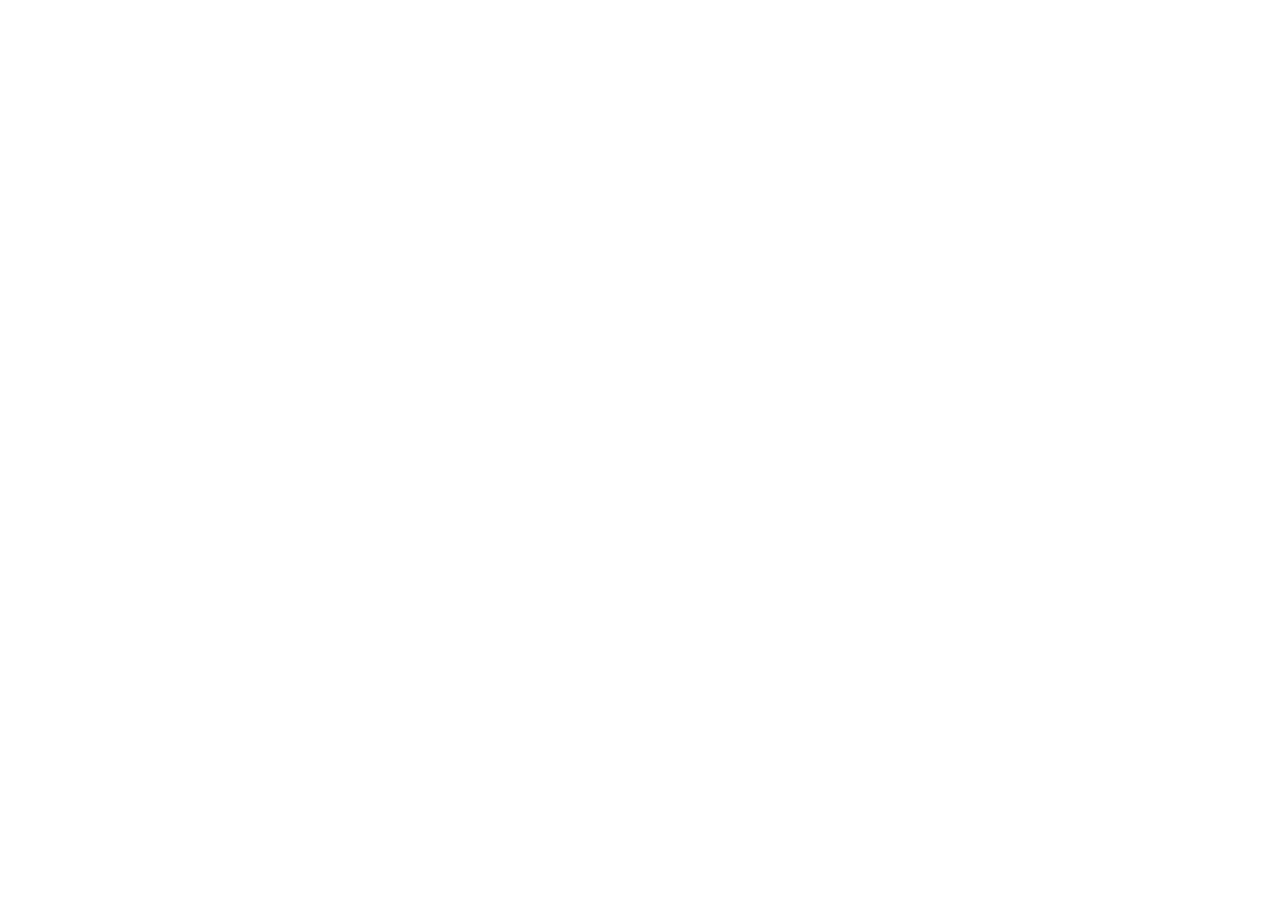
==== dist-landing/car-rental.html @ cfc018a5 "Changes Co-authored-by: Shrefi1975 <238926682+Shrefi1975@users.noreply.github.com>" ====
<!doctype html>
<html lang="ar" dir="rtl">
  <head>
    <meta charset="UTF-8" />
    <meta name="viewport" content="width=device-width, initial-scale=1.0" />
    <title>إيجار السيارات في تشاد | أسطول حديث مع سائق — Global Business & Supplies</title>
    <meta name="description" content="تأجير سيارات سياحية ومركبات دفع رباعي وحافلات صغيرة في نجامينا وجميع أنحاء تشاد، مع أو بدون سائق، تأمين شامل وعقود يومية وشهرية وطويلة الأمد.">
    <link rel="icon" type="image/x-icon" href="/favicon.ico">
    <script type="module" crossorigin src="/assets/car-rental/car-rental-vCYhFn8H.js"></script>
    <link rel="modulepreload" crossorigin href="/assets/index-BtR-rL3i.js">
    <link rel="modulepreload" crossorigin href="/assets/shield-check-abWAHsqJ.js">
    <link rel="modulepreload" crossorigin href="/assets/wrench-Co8z00US.js">
    <link rel="stylesheet" crossorigin href="/assets/index-e92Dl1JA.css">
  </head>
  <body>
    <div id="root"></div>
  </body>
</html>
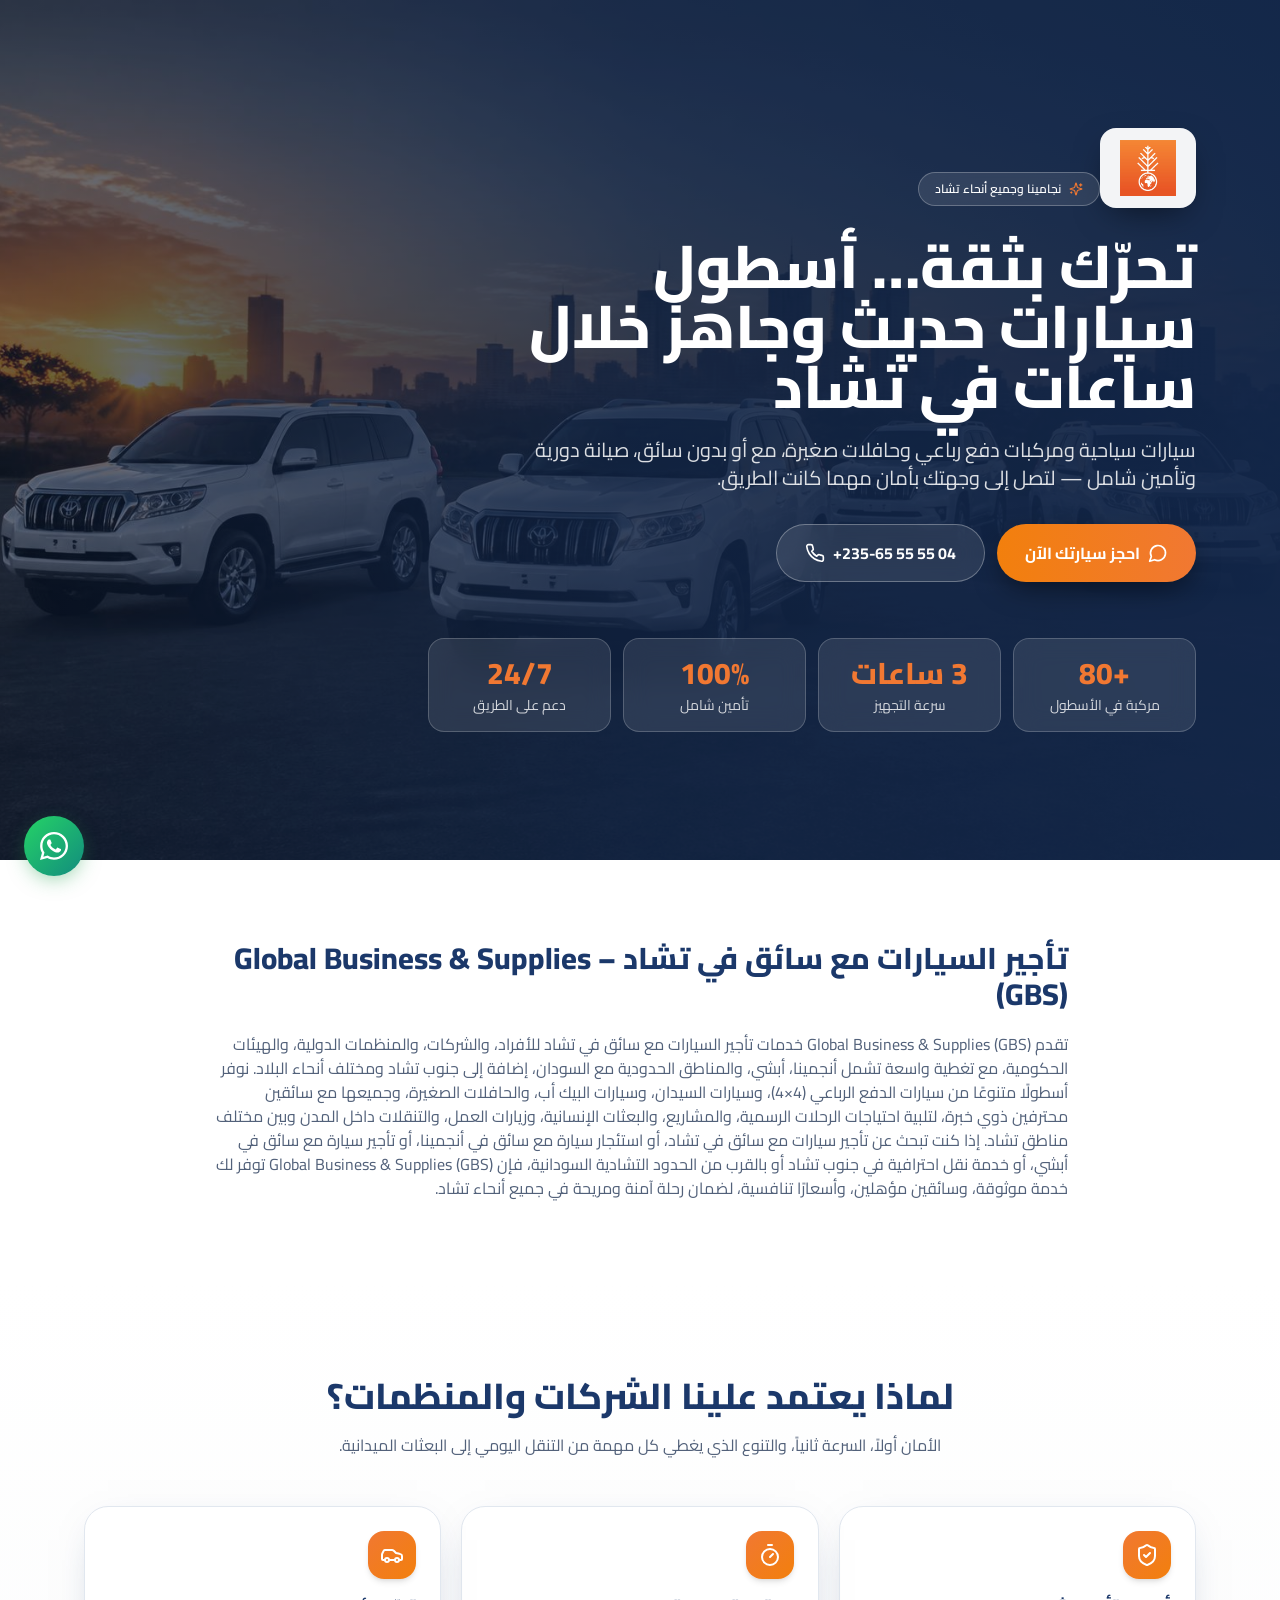
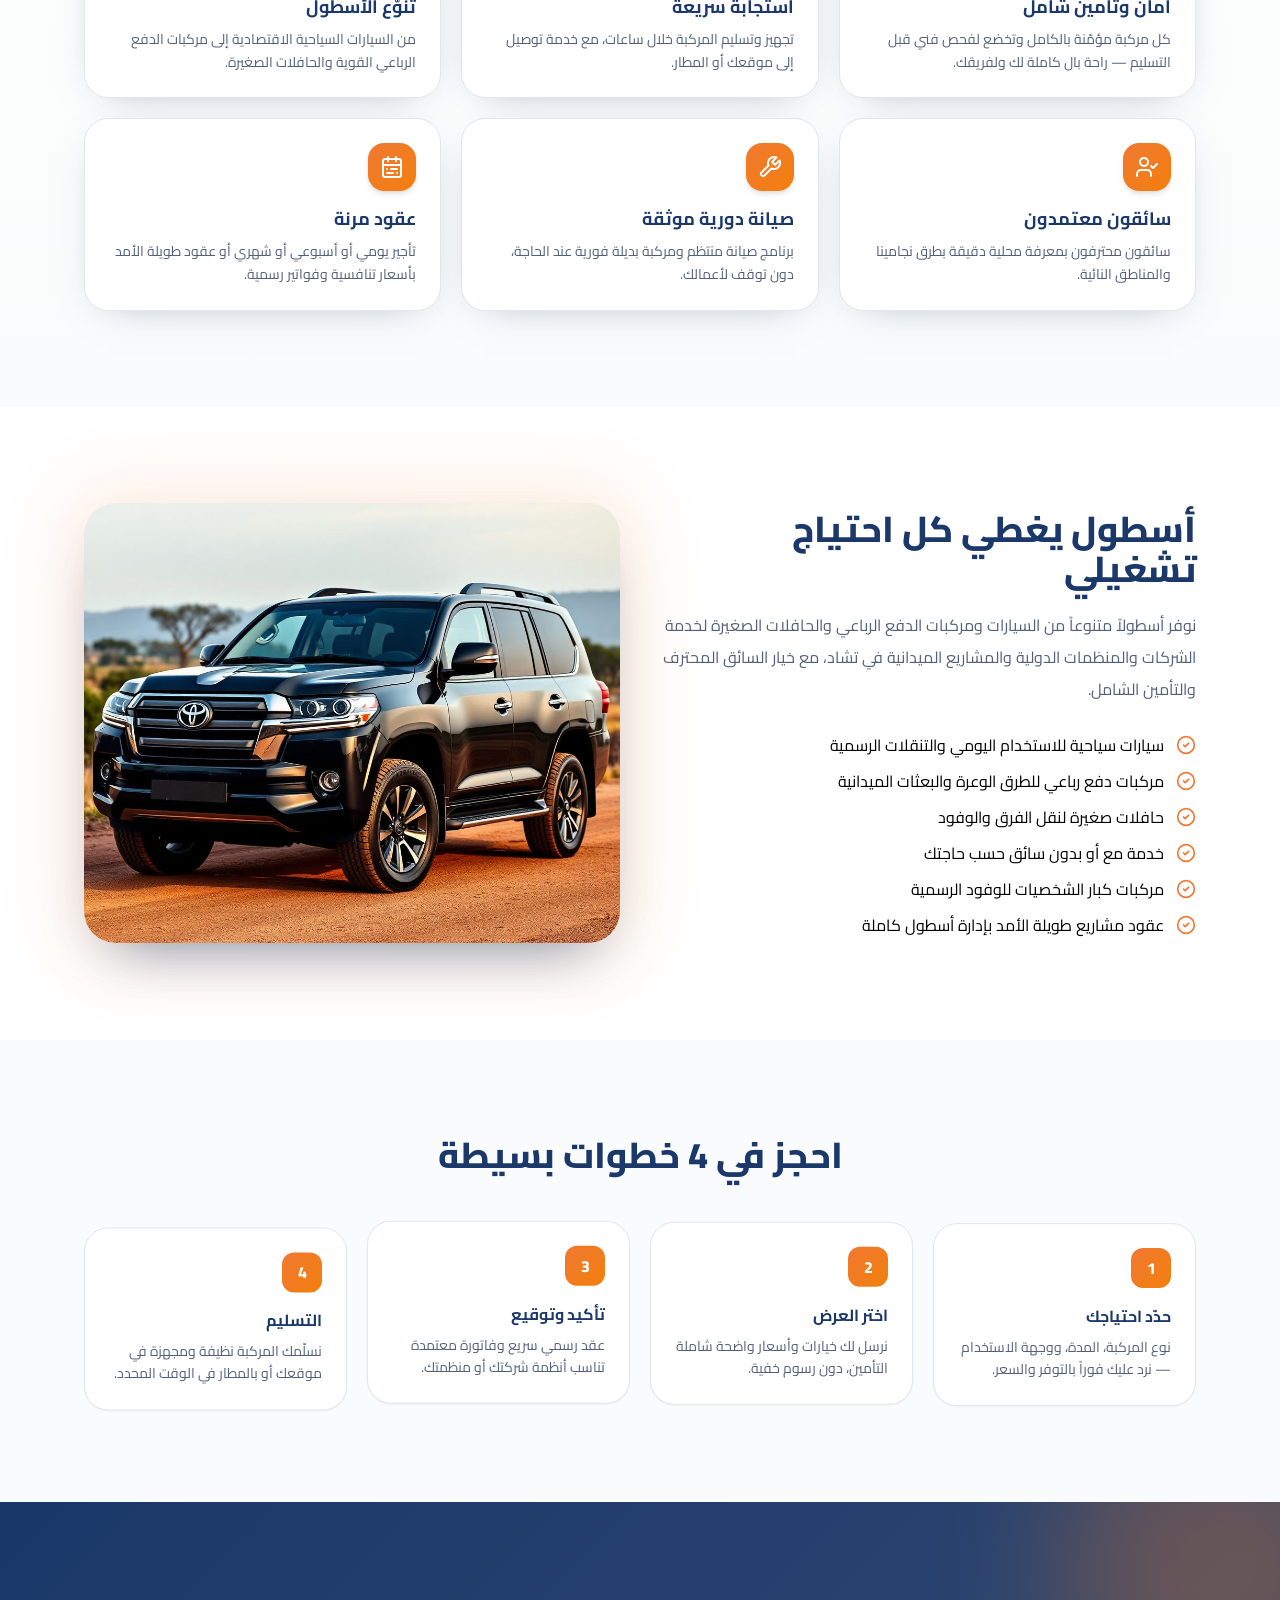
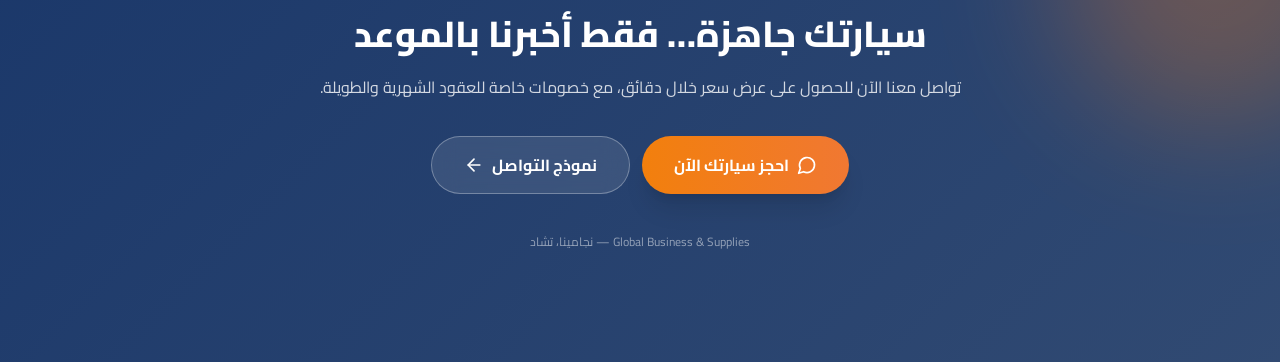
==== commit 7d11453d: "Changes Co-authored-by: Shrefi1975 <238926682+Shrefi1975@users.noreply.github.com>" ====
--- a/dist-landing/car-rental.html
+++ b/dist-landing/car-rental.html
@@ -5,12 +5,14 @@
     <meta name="viewport" content="width=device-width, initial-scale=1.0" />
     <title>إيجار السيارات في تشاد | أسطول حديث مع سائق — Global Business & Supplies</title>
     <meta name="description" content="تأجير سيارات سياحية ومركبات دفع رباعي وحافلات صغيرة في نجامينا وجميع أنحاء تشاد، مع أو بدون سائق، تأمين شامل وعقود يومية وشهرية وطويلة الأمد.">
-    <link rel="icon" type="image/x-icon" href="/favicon.ico">
-    <script type="module" crossorigin src="/assets/car-rental/car-rental-vCYhFn8H.js"></script>
-    <link rel="modulepreload" crossorigin href="/assets/index-BtR-rL3i.js">
-    <link rel="modulepreload" crossorigin href="/assets/shield-check-abWAHsqJ.js">
-    <link rel="modulepreload" crossorigin href="/assets/wrench-Co8z00US.js">
-    <link rel="stylesheet" crossorigin href="/assets/index-e92Dl1JA.css">
+    <link rel="icon" type="image/x-icon" href="./favicon.ico">
+    <script type="module" crossorigin src="./assets/car-rental/car-rental-BGL9xHbT.js"></script>
+    <link rel="modulepreload" crossorigin href="./assets/index-BaQ_dt6P.js">
+    <link rel="modulepreload" crossorigin href="./assets/LandingTemplate-zcYsweeH.js">
+    <link rel="modulepreload" crossorigin href="./assets/shield-check-gk6mt_9X.js">
+    <link rel="modulepreload" crossorigin href="./assets/car-C2uELxzU.js">
+    <link rel="modulepreload" crossorigin href="./assets/wrench-D_Ty31Dn.js">
+    <link rel="stylesheet" crossorigin href="./assets/index-CVDcXiQP.css">
   </head>
   <body>
     <div id="root"></div>
--- a/dist-landing/assets/index-CVDcXiQP.css
+++ b/dist-landing/assets/index-CVDcXiQP.css
@@ -0,0 +1 @@
+@import"https://fonts.googleapis.com/css2?family=Cairo:wght@300;400;500;600;700;800&family=Inter:wght@300;400;500;600;700;800&family=Noto+Sans+SC:wght@300;400;500;600;700&display=swap";*,:before,:after{--tw-border-spacing-x: 0;--tw-border-spacing-y: 0;--tw-translate-x: 0;--tw-translate-y: 0;--tw-rotate: 0;--tw-skew-x: 0;--tw-skew-y: 0;--tw-scale-x: 1;--tw-scale-y: 1;--tw-pan-x: ;--tw-pan-y: ;--tw-pinch-zoom: ;--tw-scroll-snap-strictness: proximity;--tw-gradient-from-position: ;--tw-gradient-via-position: ;--tw-gradient-to-position: ;--tw-ordinal: ;--tw-slashed-zero: ;--tw-numeric-figure: ;--tw-numeric-spacing: ;--tw-numeric-fraction: ;--tw-ring-inset: ;--tw-ring-offset-width: 0px;--tw-ring-offset-color: #fff;--tw-ring-color: rgb(59 130 246 / .5);--tw-ring-offset-shadow: 0 0 #0000;--tw-ring-shadow: 0 0 #0000;--tw-shadow: 0 0 #0000;--tw-shadow-colored: 0 0 #0000;--tw-blur: ;--tw-brightness: ;--tw-contrast: ;--tw-grayscale: ;--tw-hue-rotate: ;--tw-invert: ;--tw-saturate: ;--tw-sepia: ;--tw-drop-shadow: ;--tw-backdrop-blur: ;--tw-backdrop-brightness: ;--tw-backdrop-contrast: ;--tw-backdrop-grayscale: ;--tw-backdrop-hue-rotate: ;--tw-backdrop-invert: ;--tw-backdrop-opacity: ;--tw-backdrop-saturate: ;--tw-backdrop-sepia: ;--tw-contain-size: ;--tw-contain-layout: ;--tw-contain-paint: ;--tw-contain-style: }::backdrop{--tw-border-spacing-x: 0;--tw-border-spacing-y: 0;--tw-translate-x: 0;--tw-translate-y: 0;--tw-rotate: 0;--tw-skew-x: 0;--tw-skew-y: 0;--tw-scale-x: 1;--tw-scale-y: 1;--tw-pan-x: ;--tw-pan-y: ;--tw-pinch-zoom: ;--tw-scroll-snap-strictness: proximity;--tw-gradient-from-position: ;--tw-gradient-via-position: ;--tw-gradient-to-position: ;--tw-ordinal: ;--tw-slashed-zero: ;--tw-numeric-figure: ;--tw-numeric-spacing: ;--tw-numeric-fraction: ;--tw-ring-inset: ;--tw-ring-offset-width: 0px;--tw-ring-offset-color: #fff;--tw-ring-color: rgb(59 130 246 / .5);--tw-ring-offset-shadow: 0 0 #0000;--tw-ring-shadow: 0 0 #0000;--tw-shadow: 0 0 #0000;--tw-shadow-colored: 0 0 #0000;--tw-blur: ;--tw-brightness: ;--tw-contrast: ;--tw-grayscale: ;--tw-hue-rotate: ;--tw-invert: ;--tw-saturate: ;--tw-sepia: ;--tw-drop-shadow: ;--tw-backdrop-blur: ;--tw-backdrop-brightness: ;--tw-backdrop-contrast: ;--tw-backdrop-grayscale: ;--tw-backdrop-hue-rotate: ;--tw-backdrop-invert: ;--tw-backdrop-opacity: ;--tw-backdrop-saturate: ;--tw-backdrop-sepia: ;--tw-contain-size: ;--tw-contain-layout: ;--tw-contain-paint: ;--tw-contain-style: }*,:before,:after{box-sizing:border-box;border-width:0;border-style:solid;border-color:#e5e7eb}:before,:after{--tw-content: ""}html,:host{line-height:1.5;-webkit-text-size-adjust:100%;-moz-tab-size:4;-o-tab-size:4;tab-size:4;font-family:ui-sans-serif,system-ui,sans-serif,"Apple Color Emoji","Segoe UI Emoji",Segoe UI Symbol,"Noto Color Emoji";font-feature-settings:normal;font-variation-settings:normal;-webkit-tap-highlight-color:transparent}body{margin:0;line-height:inherit}hr{height:0;color:inherit;border-top-width:1px}abbr:where([title]){-webkit-text-decoration:underline dotted;text-decoration:underline dotted}h1,h2,h3,h4,h5,h6{font-size:inherit;font-weight:inherit}a{color:inherit;text-decoration:inherit}b,strong{font-weight:bolder}code,kbd,samp,pre{font-family:ui-monospace,SFMono-Regular,Menlo,Monaco,Consolas,Liberation Mono,Courier New,monospace;font-feature-settings:normal;font-variation-settings:normal;font-size:1em}small{font-size:80%}sub,sup{font-size:75%;line-height:0;position:relative;vertical-align:baseline}sub{bottom:-.25em}sup{top:-.5em}table{text-indent:0;border-color:inherit;border-collapse:collapse}button,input,optgroup,select,textarea{font-family:inherit;font-feature-settings:inherit;font-variation-settings:inherit;font-size:100%;font-weight:inherit;line-height:inherit;letter-spacing:inherit;color:inherit;margin:0;padding:0}button,select{text-transform:none}button,input:where([type=button]),input:where([type=reset]),input:where([type=submit]){-webkit-appearance:button;background-color:transparent;background-image:none}:-moz-focusring{outline:auto}:-moz-ui-invalid{box-shadow:none}progress{vertical-align:baseline}::-webkit-inner-spin-button,::-webkit-outer-spin-button{height:auto}[type=search]{-webkit-appearance:textfield;outline-offset:-2px}::-webkit-search-decoration{-webkit-appearance:none}::-webkit-file-upload-button{-webkit-appearance:button;font:inherit}summary{display:list-item}blockquote,dl,dd,h1,h2,h3,h4,h5,h6,hr,figure,p,pre{margin:0}fieldset{margin:0;padding:0}legend{padding:0}ol,ul,menu{list-style:none;margin:0;padding:0}dialog{padding:0}textarea{resize:vertical}input::-moz-placeholder,textarea::-moz-placeholder{opacity:1;color:#9ca3af}input::placeholder,textarea::placeholder{opacity:1;color:#9ca3af}button,[role=button]{cursor:pointer}:disabled{cursor:default}img,svg,video,canvas,audio,iframe,embed,object{display:block;vertical-align:middle}img,video{max-width:100%;height:auto}[hidden]:where(:not([hidden=until-found])){display:none}:root{--primary: 218 60% 26%;--primary-foreground: 0 0% 100%;--secondary: 217 40% 32%;--secondary-foreground: 0 0% 100%;--accent: 22 87% 57%;--accent-foreground: 0 0% 100%;--accent-glow: 30 90% 50%;--primary-glow: 217 40% 32%;--background: 0 0% 100%;--foreground: 0 0% 0%;--card: 0 0% 100%;--card-foreground: 0 0% 0%;--popover: 0 0% 100%;--popover-foreground: 0 0% 0%;--muted: 210 20% 96%;--muted-foreground: 218 20% 40%;--destructive: 0 84% 60%;--destructive-foreground: 0 0% 100%;--border: 214 32% 91%;--input: 214 32% 91%;--ring: 218 60% 26%;--radius: .5rem;--gradient-primary: linear-gradient(135deg, hsl(218, 60%, 26%) 0%, hsl(217, 40%, 32%) 100%);--gradient-accent: linear-gradient(135deg, hsl(22, 87%, 57%) 0%, hsl(30, 90%, 50%) 100%);--gradient-hero: linear-gradient(180deg, hsla(218, 60%, 26%, .9) 0%, hsla(218, 60%, 26%, .7) 100%);--shadow-soft: 0 4px 20px -4px hsla(218, 60%, 26%, .15);--shadow-card: 0 8px 30px -8px hsla(218, 60%, 26%, .2);--shadow-button: 0 4px 14px -4px hsla(22, 87%, 57%, .4);--sidebar-background: 0 0% 98%;--sidebar-foreground: 240 5.3% 26.1%;--sidebar-primary: 218 60% 26%;--sidebar-primary-foreground: 0 0% 100%;--sidebar-accent: 210 20% 96%;--sidebar-accent-foreground: 218 60% 26%;--sidebar-border: 220 13% 91%;--sidebar-ring: 218 60% 26%}.dark{--background: 218 60% 8%;--foreground: 0 0% 98%;--card: 218 50% 12%;--card-foreground: 0 0% 98%;--popover: 218 50% 12%;--popover-foreground: 0 0% 98%;--primary: 22 87% 57%;--primary-foreground: 0 0% 100%;--secondary: 218 40% 20%;--secondary-foreground: 0 0% 98%;--muted: 218 30% 18%;--muted-foreground: 215 20% 65%;--accent: 218 60% 26%;--accent-foreground: 0 0% 98%;--destructive: 0 63% 31%;--destructive-foreground: 0 0% 98%;--border: 218 30% 20%;--input: 218 30% 20%;--ring: 22 87% 57%;--sidebar-background: 218 50% 10%;--sidebar-foreground: 0 0% 95%;--sidebar-primary: 22 87% 57%;--sidebar-primary-foreground: 0 0% 100%;--sidebar-accent: 218 40% 15%;--sidebar-accent-foreground: 0 0% 95%;--sidebar-border: 218 30% 20%;--sidebar-ring: 22 87% 57%}*{border-color:hsl(var(--border))}html,body{background-color:hsl(var(--background));color:hsl(var(--foreground));-webkit-font-smoothing:antialiased;-moz-osx-font-smoothing:grayscale;font-family:Inter,Cairo,sans-serif;overflow-x:hidden}[dir=rtl] body{font-family:Cairo,Inter,sans-serif}[dir=rtl]{text-align:right}[dir=ltr]{text-align:left}.container{width:100%;margin-right:auto;margin-left:auto;padding-right:2rem;padding-left:2rem}@media (min-width: 1400px){.container{max-width:1400px}}.clock-widget{background:#ffffff26;-webkit-backdrop-filter:blur(16px);backdrop-filter:blur(16px);border:1px solid hsla(0,0%,100%,.25);border-radius:1rem;padding:.75rem 1.25rem}.card-hover{transition:all .3s cubic-bezier(.4,0,.2,1)}.card-hover:hover{transform:translateY(-4px);box-shadow:var(--shadow-card)}.section-container{width:100%;margin-right:auto;margin-left:auto;padding-right:2rem;padding-left:2rem}@media (min-width: 1400px){.section-container{max-width:1400px}}.section-container{margin-left:auto;margin-right:auto;padding-left:1rem;padding-right:1rem}@media (min-width: 640px){.section-container{padding-left:1.5rem;padding-right:1.5rem}}@media (min-width: 1024px){.section-container{padding-left:2rem;padding-right:2rem}}.whatsapp-float{position:fixed;bottom:1.5rem;z-index:100;width:60px;height:60px;background:linear-gradient(135deg,#25d366,#128c7e);border-radius:50%;display:flex;align-items:center;justify-content:center;box-shadow:0 6px 20px -4px #29a35280;transition:all .3s ease}[dir=rtl] .whatsapp-float{left:1.5rem}[dir=ltr] .whatsapp-float{right:1.5rem}.whatsapp-float:hover{transform:scale(1.1);box-shadow:0 8px 25px -4px #29a35299}@keyframes whatsapp-pulse{0%,to{transform:scale(1);box-shadow:0 6px 20px -4px #29a35280}50%{transform:scale(1.05);box-shadow:0 8px 30px -4px #29a352b3}}.animate-whatsapp-pulse{animation:whatsapp-pulse 2s ease-in-out infinite}.animate-whatsapp-pulse:hover{animation:none;transform:scale(1.1)}.nav-link.\!active:after{width:100%!important}.nav-link:hover:after,.nav-link.active:after{width:100%}@keyframes float{0%,to{transform:translateY(0)}50%{transform:translateY(-10px)}}@keyframes pulse-glow{0%,to{box-shadow:0 0 20px #f178324d}50%{box-shadow:0 0 40px #f1783280}}@keyframes slide-in-up{0%{opacity:0;transform:translateY(30px)}to{opacity:1;transform:translateY(0)}}.sr-only{position:absolute;width:1px;height:1px;padding:0;margin:-1px;overflow:hidden;clip:rect(0,0,0,0);white-space:nowrap;border-width:0}.pointer-events-none{pointer-events:none}.pointer-events-auto{pointer-events:auto}.visible{visibility:visible}.invisible{visibility:hidden}.fixed{position:fixed}.absolute{position:absolute}.relative{position:relative}.sticky{position:sticky}.-inset-3{top:-.75rem;right:-.75rem;bottom:-.75rem;left:-.75rem}.inset-0{top:0;right:0;bottom:0;left:0}.inset-x-0{left:0;right:0}.inset-y-0{top:0;bottom:0}.-bottom-12{bottom:-3rem}.-bottom-2{bottom:-.5rem}.-bottom-20{bottom:-5rem}.-bottom-32{bottom:-8rem}.-bottom-6{bottom:-1.5rem}.-end-16{inset-inline-end:-4rem}.-end-2{inset-inline-end:-.5rem}.-end-20{inset-inline-end:-5rem}.-left-12{left:-3rem}.-left-32{left:-8rem}.-left-4{left:-1rem}.-left-6{left:-1.5rem}.-right-12{right:-3rem}.-right-32{right:-8rem}.-right-4{right:-1rem}.-right-6{right:-1.5rem}.-start-20{inset-inline-start:-5rem}.-start-24{inset-inline-start:-6rem}.-top-12{top:-3rem}.-top-16{top:-4rem}.-top-2{top:-.5rem}.-top-20{top:-5rem}.-top-24{top:-6rem}.-top-32{top:-8rem}.-top-6{top:-1.5rem}.bottom-0{bottom:0}.bottom-3{bottom:.75rem}.bottom-4{bottom:1rem}.end-0{inset-inline-end:0px}.end-3{inset-inline-end:.75rem}.end-4{inset-inline-end:1rem}.end-\[5\%\]{inset-inline-end:5%}.left-0{left:0}.left-1{left:.25rem}.left-1\/2{left:50%}.left-2{left:.5rem}.left-4{left:1rem}.left-\[50\%\]{left:50%}.right-0{right:0}.right-1{right:.25rem}.right-2{right:.5rem}.right-3{right:.75rem}.right-4{right:1rem}.start-0{inset-inline-start:0px}.start-3{inset-inline-start:.75rem}.start-4{inset-inline-start:1rem}.start-6{inset-inline-start:1.5rem}.start-\[5\%\]{inset-inline-start:5%}.top-0{top:0}.top-1\.5{top:.375rem}.top-1\/2{top:50%}.top-10{top:2.5rem}.top-2{top:.5rem}.top-3{top:.75rem}.top-3\.5{top:.875rem}.top-4{top:1rem}.top-\[1px\]{top:1px}.top-\[50\%\]{top:50%}.top-\[60\%\]{top:60%}.top-full{top:100%}.-z-10{z-index:-10}.z-10{z-index:10}.z-20{z-index:20}.z-50{z-index:50}.z-\[100\]{z-index:100}.z-\[1\]{z-index:1}.order-1{order:1}.order-2{order:2}.-mx-1{margin-left:-.25rem;margin-right:-.25rem}.mx-1{margin-left:.25rem;margin-right:.25rem}.mx-2{margin-left:.5rem;margin-right:.5rem}.mx-3\.5{margin-left:.875rem;margin-right:.875rem}.mx-\[12px\]{margin-left:12px;margin-right:12px}.mx-auto{margin-left:auto;margin-right:auto}.my-0\.5{margin-top:.125rem;margin-bottom:.125rem}.my-1{margin-top:.25rem;margin-bottom:.25rem}.-ml-4{margin-left:-1rem}.-mt-16{margin-top:-4rem}.-mt-4{margin-top:-1rem}.mb-1{margin-bottom:.25rem}.mb-10{margin-bottom:2.5rem}.mb-12{margin-bottom:3rem}.mb-16{margin-bottom:4rem}.mb-2{margin-bottom:.5rem}.mb-3{margin-bottom:.75rem}.mb-4{margin-bottom:1rem}.mb-5{margin-bottom:1.25rem}.mb-6{margin-bottom:1.5rem}.mb-7{margin-bottom:1.75rem}.mb-8{margin-bottom:2rem}.mb-9{margin-bottom:2.25rem}.me-1\.5{margin-inline-end:.375rem}.me-2{margin-inline-end:.5rem}.ml-1{margin-left:.25rem}.ml-auto{margin-left:auto}.mr-2{margin-right:.5rem}.ms-1{margin-inline-start:.25rem}.ms-2{margin-inline-start:.5rem}.mt-0\.5{margin-top:.125rem}.mt-1{margin-top:.25rem}.mt-1\.5{margin-top:.375rem}.mt-10{margin-top:2.5rem}.mt-14{margin-top:3.5rem}.mt-2{margin-top:.5rem}.mt-24{margin-top:6rem}.mt-3{margin-top:.75rem}.mt-4{margin-top:1rem}.mt-5{margin-top:1.25rem}.mt-6{margin-top:1.5rem}.mt-8{margin-top:2rem}.mt-auto{margin-top:auto}.line-clamp-1{overflow:hidden;display:-webkit-box;-webkit-box-orient:vertical;-webkit-line-clamp:1}.line-clamp-2{overflow:hidden;display:-webkit-box;-webkit-box-orient:vertical;-webkit-line-clamp:2}.line-clamp-3{overflow:hidden;display:-webkit-box;-webkit-box-orient:vertical;-webkit-line-clamp:3}.block{display:block}.inline-block{display:inline-block}.flex{display:flex}.inline-flex{display:inline-flex}.table{display:table}.grid{display:grid}.hidden{display:none}.aspect-\[16\/10\]{aspect-ratio:16/10}.aspect-square{aspect-ratio:1 / 1}.aspect-video{aspect-ratio:16 / 9}.size-4{width:1rem;height:1rem}.h-0\.5{height:.125rem}.h-1{height:.25rem}.h-1\.5{height:.375rem}.h-10{height:2.5rem}.h-11{height:2.75rem}.h-12{height:3rem}.h-14{height:3.5rem}.h-16{height:4rem}.h-2{height:.5rem}.h-2\.5{height:.625rem}.h-20{height:5rem}.h-24{height:6rem}.h-3{height:.75rem}.h-3\.5{height:.875rem}.h-32{height:8rem}.h-4{height:1rem}.h-40{height:10rem}.h-44{height:11rem}.h-48{height:12rem}.h-5{height:1.25rem}.h-52{height:13rem}.h-6{height:1.5rem}.h-7{height:1.75rem}.h-8{height:2rem}.h-80{height:20rem}.h-9{height:2.25rem}.h-96{height:24rem}.h-\[1px\]{height:1px}.h-\[28rem\]{height:28rem}.h-\[320px\]{height:320px}.h-\[380px\]{height:380px}.h-\[40vh\]{height:40vh}.h-\[450px\]{height:450px}.h-\[var\(--radix-navigation-menu-viewport-height\)\]{height:var(--radix-navigation-menu-viewport-height)}.h-\[var\(--radix-select-trigger-height\)\]{height:var(--radix-select-trigger-height)}.h-auto{height:auto}.h-full{height:100%}.h-px{height:1px}.h-svh{height:100svh}.max-h-96{max-height:24rem}.max-h-\[300px\]{max-height:300px}.max-h-\[90vh\]{max-height:90vh}.max-h-screen{max-height:100vh}.min-h-0{min-height:0px}.min-h-\[3rem\]{min-height:3rem}.min-h-\[45vh\]{min-height:45vh}.min-h-\[80px\]{min-height:80px}.min-h-\[80vh\]{min-height:80vh}.min-h-\[92vh\]{min-height:92vh}.min-h-screen{min-height:100vh}.min-h-svh{min-height:100svh}.w-0{width:0px}.w-1{width:.25rem}.w-10{width:2.5rem}.w-11{width:2.75rem}.w-12{width:3rem}.w-14{width:3.5rem}.w-16{width:4rem}.w-2{width:.5rem}.w-2\.5{width:.625rem}.w-20{width:5rem}.w-24{width:6rem}.w-3{width:.75rem}.w-3\.5{width:.875rem}.w-3\/4{width:75%}.w-32{width:8rem}.w-4{width:1rem}.w-40{width:10rem}.w-48{width:12rem}.w-5{width:1.25rem}.w-6{width:1.5rem}.w-64{width:16rem}.w-7{width:1.75rem}.w-72{width:18rem}.w-8{width:2rem}.w-80{width:20rem}.w-9{width:2.25rem}.w-96{width:24rem}.w-\[--sidebar-width\]{width:var(--sidebar-width)}.w-\[100px\]{width:100px}.w-\[1px\]{width:1px}.w-\[28rem\]{width:28rem}.w-auto{width:auto}.w-fit{width:-moz-fit-content;width:fit-content}.w-full{width:100%}.w-max{width:-moz-max-content;width:max-content}.w-px{width:1px}.min-w-0{min-width:0px}.min-w-5{min-width:1.25rem}.min-w-\[12rem\]{min-width:12rem}.min-w-\[80px\]{min-width:80px}.min-w-\[8rem\]{min-width:8rem}.min-w-\[var\(--radix-select-trigger-width\)\]{min-width:var(--radix-select-trigger-width)}.max-w-2xl{max-width:42rem}.max-w-3xl{max-width:48rem}.max-w-4xl{max-width:56rem}.max-w-5xl{max-width:64rem}.max-w-6xl{max-width:72rem}.max-w-7xl{max-width:80rem}.max-w-\[--skeleton-width\]{max-width:var(--skeleton-width)}.max-w-\[110px\]{max-width:110px}.max-w-lg{max-width:32rem}.max-w-max{max-width:-moz-max-content;max-width:max-content}.max-w-none{max-width:none}.flex-1{flex:1 1 0%}.flex-shrink-0,.shrink-0{flex-shrink:0}.flex-grow,.grow{flex-grow:1}.grow-0{flex-grow:0}.basis-full{flex-basis:100%}.caption-bottom{caption-side:bottom}.border-collapse{border-collapse:collapse}.-translate-x-1\/2{--tw-translate-x: -50%;transform:translate(var(--tw-translate-x),var(--tw-translate-y)) rotate(var(--tw-rotate)) skew(var(--tw-skew-x)) skewY(var(--tw-skew-y)) scaleX(var(--tw-scale-x)) scaleY(var(--tw-scale-y))}.-translate-x-px{--tw-translate-x: -1px;transform:translate(var(--tw-translate-x),var(--tw-translate-y)) rotate(var(--tw-rotate)) skew(var(--tw-skew-x)) skewY(var(--tw-skew-y)) scaleX(var(--tw-scale-x)) scaleY(var(--tw-scale-y))}.-translate-y-1\/2{--tw-translate-y: -50%;transform:translate(var(--tw-translate-x),var(--tw-translate-y)) rotate(var(--tw-rotate)) skew(var(--tw-skew-x)) skewY(var(--tw-skew-y)) scaleX(var(--tw-scale-x)) scaleY(var(--tw-scale-y))}.translate-x-1\/2{--tw-translate-x: 50%;transform:translate(var(--tw-translate-x),var(--tw-translate-y)) rotate(var(--tw-rotate)) skew(var(--tw-skew-x)) skewY(var(--tw-skew-y)) scaleX(var(--tw-scale-x)) scaleY(var(--tw-scale-y))}.translate-x-\[-50\%\]{--tw-translate-x: -50%;transform:translate(var(--tw-translate-x),var(--tw-translate-y)) rotate(var(--tw-rotate)) skew(var(--tw-skew-x)) skewY(var(--tw-skew-y)) scaleX(var(--tw-scale-x)) scaleY(var(--tw-scale-y))}.translate-x-px{--tw-translate-x: 1px;transform:translate(var(--tw-translate-x),var(--tw-translate-y)) rotate(var(--tw-rotate)) skew(var(--tw-skew-x)) skewY(var(--tw-skew-y)) scaleX(var(--tw-scale-x)) scaleY(var(--tw-scale-y))}.translate-y-1\/2{--tw-translate-y: 50%;transform:translate(var(--tw-translate-x),var(--tw-translate-y)) rotate(var(--tw-rotate)) skew(var(--tw-skew-x)) skewY(var(--tw-skew-y)) scaleX(var(--tw-scale-x)) scaleY(var(--tw-scale-y))}.translate-y-\[-50\%\]{--tw-translate-y: -50%;transform:translate(var(--tw-translate-x),var(--tw-translate-y)) rotate(var(--tw-rotate)) skew(var(--tw-skew-x)) skewY(var(--tw-skew-y)) scaleX(var(--tw-scale-x)) scaleY(var(--tw-scale-y))}.rotate-180{--tw-rotate: 180deg;transform:translate(var(--tw-translate-x),var(--tw-translate-y)) rotate(var(--tw-rotate)) skew(var(--tw-skew-x)) skewY(var(--tw-skew-y)) scaleX(var(--tw-scale-x)) scaleY(var(--tw-scale-y))}.rotate-45{--tw-rotate: 45deg;transform:translate(var(--tw-translate-x),var(--tw-translate-y)) rotate(var(--tw-rotate)) skew(var(--tw-skew-x)) skewY(var(--tw-skew-y)) scaleX(var(--tw-scale-x)) scaleY(var(--tw-scale-y))}.rotate-90{--tw-rotate: 90deg;transform:translate(var(--tw-translate-x),var(--tw-translate-y)) rotate(var(--tw-rotate)) skew(var(--tw-skew-x)) skewY(var(--tw-skew-y)) scaleX(var(--tw-scale-x)) scaleY(var(--tw-scale-y))}.scale-x-0{--tw-scale-x: 0;transform:translate(var(--tw-translate-x),var(--tw-translate-y)) rotate(var(--tw-rotate)) skew(var(--tw-skew-x)) skewY(var(--tw-skew-y)) scaleX(var(--tw-scale-x)) scaleY(var(--tw-scale-y))}.transform{transform:translate(var(--tw-translate-x),var(--tw-translate-y)) rotate(var(--tw-rotate)) skew(var(--tw-skew-x)) skewY(var(--tw-skew-y)) scaleX(var(--tw-scale-x)) scaleY(var(--tw-scale-y))}@keyframes pulse{50%{opacity:.5}}.animate-pulse{animation:pulse 2s cubic-bezier(.4,0,.6,1) infinite}.cursor-default{cursor:default}.cursor-pointer{cursor:pointer}.touch-none{touch-action:none}.select-none{-webkit-user-select:none;-moz-user-select:none;user-select:none}.resize-none{resize:none}.scroll-mt-20{scroll-margin-top:5rem}.list-none{list-style-type:none}.grid-cols-1{grid-template-columns:repeat(1,minmax(0,1fr))}.grid-cols-2{grid-template-columns:repeat(2,minmax(0,1fr))}.flex-row{flex-direction:row}.flex-col{flex-direction:column}.flex-col-reverse{flex-direction:column-reverse}.flex-wrap{flex-wrap:wrap}.items-start{align-items:flex-start}.items-end{align-items:flex-end}.items-center{align-items:center}.items-stretch{align-items:stretch}.justify-end{justify-content:flex-end}.justify-center{justify-content:center}.justify-between{justify-content:space-between}.gap-0\.5{gap:.125rem}.gap-1{gap:.25rem}.gap-1\.5{gap:.375rem}.gap-10{gap:2.5rem}.gap-12{gap:3rem}.gap-2{gap:.5rem}.gap-2\.5{gap:.625rem}.gap-3{gap:.75rem}.gap-4{gap:1rem}.gap-5{gap:1.25rem}.gap-6{gap:1.5rem}.gap-8{gap:2rem}.gap-x-4{-moz-column-gap:1rem;column-gap:1rem}.gap-y-2\.5{row-gap:.625rem}.space-x-1>:not([hidden])~:not([hidden]){--tw-space-x-reverse: 0;margin-right:calc(.25rem * var(--tw-space-x-reverse));margin-left:calc(.25rem * calc(1 - var(--tw-space-x-reverse)))}.space-x-4>:not([hidden])~:not([hidden]){--tw-space-x-reverse: 0;margin-right:calc(1rem * var(--tw-space-x-reverse));margin-left:calc(1rem * calc(1 - var(--tw-space-x-reverse)))}.space-y-1>:not([hidden])~:not([hidden]){--tw-space-y-reverse: 0;margin-top:calc(.25rem * calc(1 - var(--tw-space-y-reverse)));margin-bottom:calc(.25rem * var(--tw-space-y-reverse))}.space-y-1\.5>:not([hidden])~:not([hidden]){--tw-space-y-reverse: 0;margin-top:calc(.375rem * calc(1 - var(--tw-space-y-reverse)));margin-bottom:calc(.375rem * var(--tw-space-y-reverse))}.space-y-16>:not([hidden])~:not([hidden]){--tw-space-y-reverse: 0;margin-top:calc(4rem * calc(1 - var(--tw-space-y-reverse)));margin-bottom:calc(4rem * var(--tw-space-y-reverse))}.space-y-2>:not([hidden])~:not([hidden]){--tw-space-y-reverse: 0;margin-top:calc(.5rem * calc(1 - var(--tw-space-y-reverse)));margin-bottom:calc(.5rem * var(--tw-space-y-reverse))}.space-y-2\.5>:not([hidden])~:not([hidden]){--tw-space-y-reverse: 0;margin-top:calc(.625rem * calc(1 - var(--tw-space-y-reverse)));margin-bottom:calc(.625rem * var(--tw-space-y-reverse))}.space-y-3>:not([hidden])~:not([hidden]){--tw-space-y-reverse: 0;margin-top:calc(.75rem * calc(1 - var(--tw-space-y-reverse)));margin-bottom:calc(.75rem * var(--tw-space-y-reverse))}.space-y-4>:not([hidden])~:not([hidden]){--tw-space-y-reverse: 0;margin-top:calc(1rem * calc(1 - var(--tw-space-y-reverse)));margin-bottom:calc(1rem * var(--tw-space-y-reverse))}.space-y-6>:not([hidden])~:not([hidden]){--tw-space-y-reverse: 0;margin-top:calc(1.5rem * calc(1 - var(--tw-space-y-reverse)));margin-bottom:calc(1.5rem * var(--tw-space-y-reverse))}.space-y-8>:not([hidden])~:not([hidden]){--tw-space-y-reverse: 0;margin-top:calc(2rem * calc(1 - var(--tw-space-y-reverse)));margin-bottom:calc(2rem * var(--tw-space-y-reverse))}.overflow-auto{overflow:auto}.overflow-hidden{overflow:hidden}.overflow-y-auto{overflow-y:auto}.overflow-x-hidden{overflow-x:hidden}.truncate{overflow:hidden;text-overflow:ellipsis;white-space:nowrap}.whitespace-nowrap{white-space:nowrap}.break-words{overflow-wrap:break-word}.rounded-2xl{border-radius:1rem}.rounded-3xl{border-radius:1.5rem}.rounded-\[2px\]{border-radius:2px}.rounded-\[2rem\]{border-radius:2rem}.rounded-\[inherit\]{border-radius:inherit}.rounded-full{border-radius:9999px}.rounded-lg{border-radius:var(--radius)}.rounded-md{border-radius:calc(var(--radius) - 2px)}.rounded-sm{border-radius:calc(var(--radius) - 4px)}.rounded-xl{border-radius:.75rem}.rounded-b-xl{border-bottom-right-radius:.75rem;border-bottom-left-radius:.75rem}.rounded-t-\[10px\]{border-top-left-radius:10px;border-top-right-radius:10px}.rounded-bl-full{border-bottom-left-radius:9999px}.rounded-br-lg{border-bottom-right-radius:var(--radius)}.rounded-tl-sm{border-top-left-radius:calc(var(--radius) - 4px)}.border{border-width:1px}.border-0{border-width:0px}.border-2{border-width:2px}.border-4{border-width:4px}.border-\[1\.5px\]{border-width:1.5px}.border-y{border-top-width:1px;border-bottom-width:1px}.border-b{border-bottom-width:1px}.border-l{border-left-width:1px}.border-r{border-right-width:1px}.border-s-4{border-inline-start-width:4px}.border-t{border-top-width:1px}.border-dashed{border-style:dashed}.border-none{border-style:none}.border-\[--color-border\]{border-color:var(--color-border)}.border-accent{border-color:hsl(var(--accent))}.border-accent\/20{border-color:hsl(var(--accent) / .2)}.border-accent\/30{border-color:hsl(var(--accent) / .3)}.border-accent\/40{border-color:hsl(var(--accent) / .4)}.border-background{border-color:hsl(var(--background))}.border-border{border-color:hsl(var(--border))}.border-border\/30{border-color:hsl(var(--border) / .3)}.border-border\/40{border-color:hsl(var(--border) / .4)}.border-border\/50{border-color:hsl(var(--border) / .5)}.border-border\/60{border-color:hsl(var(--border) / .6)}.border-destructive{border-color:hsl(var(--destructive))}.border-destructive\/50{border-color:hsl(var(--destructive) / .5)}.border-input{border-color:hsl(var(--input))}.border-primary{border-color:hsl(var(--primary))}.border-primary\/10{border-color:hsl(var(--primary) / .1)}.border-primary\/15{border-color:hsl(var(--primary) / .15)}.border-sidebar-border{border-color:hsl(var(--sidebar-border))}.border-transparent{border-color:transparent}.border-white{--tw-border-opacity: 1;border-color:rgb(255 255 255 / var(--tw-border-opacity, 1))}.border-white\/10{border-color:#ffffff1a}.border-white\/15{border-color:#ffffff26}.border-white\/20{border-color:#fff3}.border-white\/25{border-color:#ffffff40}.border-white\/30{border-color:#ffffff4d}.border-white\/40{border-color:#fff6}.border-l-transparent{border-left-color:transparent}.border-t-transparent{border-top-color:transparent}.bg-\[\#0A66C2\]{--tw-bg-opacity: 1;background-color:rgb(10 102 194 / var(--tw-bg-opacity, 1))}.bg-\[\#111111\]{--tw-bg-opacity: 1;background-color:rgb(17 17 17 / var(--tw-bg-opacity, 1))}.bg-\[\#1877F2\]{--tw-bg-opacity: 1;background-color:rgb(24 119 242 / var(--tw-bg-opacity, 1))}.bg-\[\#25D366\]{--tw-bg-opacity: 1;background-color:rgb(37 211 102 / var(--tw-bg-opacity, 1))}.bg-\[--color-bg\]{background-color:var(--color-bg)}.bg-accent{background-color:hsl(var(--accent))}.bg-accent\/10{background-color:hsl(var(--accent) / .1)}.bg-accent\/15{background-color:hsl(var(--accent) / .15)}.bg-accent\/20{background-color:hsl(var(--accent) / .2)}.bg-accent\/40{background-color:hsl(var(--accent) / .4)}.bg-accent\/5{background-color:hsl(var(--accent) / .05)}.bg-accent\/90{background-color:hsl(var(--accent) / .9)}.bg-background{background-color:hsl(var(--background))}.bg-black{--tw-bg-opacity: 1;background-color:rgb(0 0 0 / var(--tw-bg-opacity, 1))}.bg-black\/30{background-color:#0000004d}.bg-black\/35{background-color:#00000059}.bg-black\/80{background-color:#000c}.bg-border{background-color:hsl(var(--border))}.bg-card{background-color:hsl(var(--card))}.bg-card\/40{background-color:hsl(var(--card) / .4)}.bg-card\/70{background-color:hsl(var(--card) / .7)}.bg-card\/80{background-color:hsl(var(--card) / .8)}.bg-destructive{background-color:hsl(var(--destructive))}.bg-foreground{background-color:hsl(var(--foreground))}.bg-muted{background-color:hsl(var(--muted))}.bg-muted\/30{background-color:hsl(var(--muted) / .3)}.bg-muted\/40{background-color:hsl(var(--muted) / .4)}.bg-muted\/50{background-color:hsl(var(--muted) / .5)}.bg-popover{background-color:hsl(var(--popover))}.bg-primary{background-color:hsl(var(--primary))}.bg-primary\/10{background-color:hsl(var(--primary) / .1)}.bg-primary\/40{background-color:hsl(var(--primary) / .4)}.bg-primary\/5{background-color:hsl(var(--primary) / .05)}.bg-secondary{background-color:hsl(var(--secondary))}.bg-sidebar{background-color:hsl(var(--sidebar-background))}.bg-sidebar-border{background-color:hsl(var(--sidebar-border))}.bg-transparent{background-color:transparent}.bg-white{--tw-bg-opacity: 1;background-color:rgb(255 255 255 / var(--tw-bg-opacity, 1))}.bg-white\/10{background-color:#ffffff1a}.bg-white\/15{background-color:#ffffff26}.bg-white\/20{background-color:#fff3}.bg-white\/5{background-color:#ffffff0d}.bg-white\/95{background-color:#fffffff2}.bg-\[image\:var\(--gradient-primary\)\]{background-image:var(--gradient-primary)}.bg-\[radial-gradient\(circle_at_top_right\,hsl\(var\(--accent\)\/0\.12\)\,transparent_60\%\)\]{background-image:radial-gradient(circle at top right,hsl(var(--accent)/.12),transparent 60%)}.bg-\[url\(\'data\:image\/svg\+xml\;base64\,[base64]\+PC9nPjwvZz48L3N2Zz4\=\'\)\]{background-image:url([data-uri])}.bg-gradient-to-b{background-image:linear-gradient(to bottom,var(--tw-gradient-stops))}.bg-gradient-to-br{background-image:linear-gradient(to bottom right,var(--tw-gradient-stops))}.bg-gradient-to-l{background-image:linear-gradient(to left,var(--tw-gradient-stops))}.bg-gradient-to-r{background-image:linear-gradient(to right,var(--tw-gradient-stops))}.bg-gradient-to-t{background-image:linear-gradient(to top,var(--tw-gradient-stops))}.from-\[\#833AB4\]{--tw-gradient-from: #833AB4 var(--tw-gradient-from-position);--tw-gradient-to: rgb(131 58 180 / 0) var(--tw-gradient-to-position);--tw-gradient-stops: var(--tw-gradient-from), var(--tw-gradient-to)}.from-\[hsl\(218\,55\%\,32\%\)\]{--tw-gradient-from: hsl(218,55%,32%) var(--tw-gradient-from-position);--tw-gradient-to: hsl(218 55% 32% / 0) var(--tw-gradient-to-position);--tw-gradient-stops: var(--tw-gradient-from), var(--tw-gradient-to)}.from-accent{--tw-gradient-from: hsl(var(--accent)) var(--tw-gradient-from-position);--tw-gradient-to: hsl(var(--accent) / 0) var(--tw-gradient-to-position);--tw-gradient-stops: var(--tw-gradient-from), var(--tw-gradient-to)}.from-amber-50{--tw-gradient-from: #fffbeb var(--tw-gradient-from-position);--tw-gradient-to: rgb(255 251 235 / 0) var(--tw-gradient-to-position);--tw-gradient-stops: var(--tw-gradient-from), var(--tw-gradient-to)}.from-amber-500{--tw-gradient-from: #f59e0b var(--tw-gradient-from-position);--tw-gradient-to: rgb(245 158 11 / 0) var(--tw-gradient-to-position);--tw-gradient-stops: var(--tw-gradient-from), var(--tw-gradient-to)}.from-amber-600{--tw-gradient-from: #d97706 var(--tw-gradient-from-position);--tw-gradient-to: rgb(217 119 6 / 0) var(--tw-gradient-to-position);--tw-gradient-stops: var(--tw-gradient-from), var(--tw-gradient-to)}.from-background{--tw-gradient-from: hsl(var(--background)) var(--tw-gradient-from-position);--tw-gradient-to: hsl(var(--background) / 0) var(--tw-gradient-to-position);--tw-gradient-stops: var(--tw-gradient-from), var(--tw-gradient-to)}.from-background\/50{--tw-gradient-from: hsl(var(--background) / .5) var(--tw-gradient-from-position);--tw-gradient-to: hsl(var(--background) / 0) var(--tw-gradient-to-position);--tw-gradient-stops: var(--tw-gradient-from), var(--tw-gradient-to)}.from-black\/35{--tw-gradient-from: rgb(0 0 0 / .35) var(--tw-gradient-from-position);--tw-gradient-to: rgb(0 0 0 / 0) var(--tw-gradient-to-position);--tw-gradient-stops: var(--tw-gradient-from), var(--tw-gradient-to)}.from-black\/50{--tw-gradient-from: rgb(0 0 0 / .5) var(--tw-gradient-from-position);--tw-gradient-to: rgb(0 0 0 / 0) var(--tw-gradient-to-position);--tw-gradient-stops: var(--tw-gradient-from), var(--tw-gradient-to)}.from-black\/70{--tw-gradient-from: rgb(0 0 0 / .7) var(--tw-gradient-from-position);--tw-gradient-to: rgb(0 0 0 / 0) var(--tw-gradient-to-position);--tw-gradient-stops: var(--tw-gradient-from), var(--tw-gradient-to)}.from-black\/75{--tw-gradient-from: rgb(0 0 0 / .75) var(--tw-gradient-from-position);--tw-gradient-to: rgb(0 0 0 / 0) var(--tw-gradient-to-position);--tw-gradient-stops: var(--tw-gradient-from), var(--tw-gradient-to)}.from-black\/80{--tw-gradient-from: rgb(0 0 0 / .8) var(--tw-gradient-from-position);--tw-gradient-to: rgb(0 0 0 / 0) var(--tw-gradient-to-position);--tw-gradient-stops: var(--tw-gradient-from), var(--tw-gradient-to)}.from-black\/90{--tw-gradient-from: rgb(0 0 0 / .9) var(--tw-gradient-from-position);--tw-gradient-to: rgb(0 0 0 / 0) var(--tw-gradient-to-position);--tw-gradient-stops: var(--tw-gradient-from), var(--tw-gradient-to)}.from-blue-500{--tw-gradient-from: #3b82f6 var(--tw-gradient-from-position);--tw-gradient-to: rgb(59 130 246 / 0) var(--tw-gradient-to-position);--tw-gradient-stops: var(--tw-gradient-from), var(--tw-gradient-to)}.from-blue-600{--tw-gradient-from: #2563eb var(--tw-gradient-from-position);--tw-gradient-to: rgb(37 99 235 / 0) var(--tw-gradient-to-position);--tw-gradient-stops: var(--tw-gradient-from), var(--tw-gradient-to)}.from-card{--tw-gradient-from: hsl(var(--card)) var(--tw-gradient-from-position);--tw-gradient-to: hsl(var(--card) / 0) var(--tw-gradient-to-position);--tw-gradient-stops: var(--tw-gradient-from), var(--tw-gradient-to)}.from-cyan-500{--tw-gradient-from: #06b6d4 var(--tw-gradient-from-position);--tw-gradient-to: rgb(6 182 212 / 0) var(--tw-gradient-to-position);--tw-gradient-stops: var(--tw-gradient-from), var(--tw-gradient-to)}.from-cyan-600{--tw-gradient-from: #0891b2 var(--tw-gradient-from-position);--tw-gradient-to: rgb(8 145 178 / 0) var(--tw-gradient-to-position);--tw-gradient-stops: var(--tw-gradient-from), var(--tw-gradient-to)}.from-emerald-500{--tw-gradient-from: #10b981 var(--tw-gradient-from-position);--tw-gradient-to: rgb(16 185 129 / 0) var(--tw-gradient-to-position);--tw-gradient-stops: var(--tw-gradient-from), var(--tw-gradient-to)}.from-emerald-600{--tw-gradient-from: #059669 var(--tw-gradient-from-position);--tw-gradient-to: rgb(5 150 105 / 0) var(--tw-gradient-to-position);--tw-gradient-stops: var(--tw-gradient-from), var(--tw-gradient-to)}.from-fuchsia-500{--tw-gradient-from: #d946ef var(--tw-gradient-from-position);--tw-gradient-to: rgb(217 70 239 / 0) var(--tw-gradient-to-position);--tw-gradient-stops: var(--tw-gradient-from), var(--tw-gradient-to)}.from-gray-600{--tw-gradient-from: #4b5563 var(--tw-gradient-from-position);--tw-gradient-to: rgb(75 85 99 / 0) var(--tw-gradient-to-position);--tw-gradient-stops: var(--tw-gradient-from), var(--tw-gradient-to)}.from-green-500{--tw-gradient-from: #22c55e var(--tw-gradient-from-position);--tw-gradient-to: rgb(34 197 94 / 0) var(--tw-gradient-to-position);--tw-gradient-stops: var(--tw-gradient-from), var(--tw-gradient-to)}.from-green-600{--tw-gradient-from: #16a34a var(--tw-gradient-from-position);--tw-gradient-to: rgb(22 163 74 / 0) var(--tw-gradient-to-position);--tw-gradient-stops: var(--tw-gradient-from), var(--tw-gradient-to)}.from-indigo-500{--tw-gradient-from: #6366f1 var(--tw-gradient-from-position);--tw-gradient-to: rgb(99 102 241 / 0) var(--tw-gradient-to-position);--tw-gradient-stops: var(--tw-gradient-from), var(--tw-gradient-to)}.from-indigo-600{--tw-gradient-from: #4f46e5 var(--tw-gradient-from-position);--tw-gradient-to: rgb(79 70 229 / 0) var(--tw-gradient-to-position);--tw-gradient-stops: var(--tw-gradient-from), var(--tw-gradient-to)}.from-lime-500{--tw-gradient-from: #84cc16 var(--tw-gradient-from-position);--tw-gradient-to: rgb(132 204 22 / 0) var(--tw-gradient-to-position);--tw-gradient-stops: var(--tw-gradient-from), var(--tw-gradient-to)}.from-muted\/20{--tw-gradient-from: hsl(var(--muted) / .2) var(--tw-gradient-from-position);--tw-gradient-to: hsl(var(--muted) / 0) var(--tw-gradient-to-position);--tw-gradient-stops: var(--tw-gradient-from), var(--tw-gradient-to)}.from-muted\/30{--tw-gradient-from: hsl(var(--muted) / .3) var(--tw-gradient-from-position);--tw-gradient-to: hsl(var(--muted) / 0) var(--tw-gradient-to-position);--tw-gradient-stops: var(--tw-gradient-from), var(--tw-gradient-to)}.from-orange-400{--tw-gradient-from: #fb923c var(--tw-gradient-from-position);--tw-gradient-to: rgb(251 146 60 / 0) var(--tw-gradient-to-position);--tw-gradient-stops: var(--tw-gradient-from), var(--tw-gradient-to)}.from-orange-50{--tw-gradient-from: #fff7ed var(--tw-gradient-from-position);--tw-gradient-to: rgb(255 247 237 / 0) var(--tw-gradient-to-position);--tw-gradient-stops: var(--tw-gradient-from), var(--tw-gradient-to)}.from-orange-500{--tw-gradient-from: #f97316 var(--tw-gradient-from-position);--tw-gradient-to: rgb(249 115 22 / 0) var(--tw-gradient-to-position);--tw-gradient-stops: var(--tw-gradient-from), var(--tw-gradient-to)}.from-pink-500{--tw-gradient-from: #ec4899 var(--tw-gradient-from-position);--tw-gradient-to: rgb(236 72 153 / 0) var(--tw-gradient-to-position);--tw-gradient-stops: var(--tw-gradient-from), var(--tw-gradient-to)}.from-primary{--tw-gradient-from: hsl(var(--primary)) var(--tw-gradient-from-position);--tw-gradient-to: hsl(var(--primary) / 0) var(--tw-gradient-to-position);--tw-gradient-stops: var(--tw-gradient-from), var(--tw-gradient-to)}.from-primary\/40{--tw-gradient-from: hsl(var(--primary) / .4) var(--tw-gradient-from-position);--tw-gradient-to: hsl(var(--primary) / 0) var(--tw-gradient-to-position);--tw-gradient-stops: var(--tw-gradient-from), var(--tw-gradient-to)}.from-primary\/5{--tw-gradient-from: hsl(var(--primary) / .05) var(--tw-gradient-from-position);--tw-gradient-to: hsl(var(--primary) / 0) var(--tw-gradient-to-position);--tw-gradient-stops: var(--tw-gradient-from), var(--tw-gradient-to)}.from-primary\/60{--tw-gradient-from: hsl(var(--primary) / .6) var(--tw-gradient-from-position);--tw-gradient-to: hsl(var(--primary) / 0) var(--tw-gradient-to-position);--tw-gradient-stops: var(--tw-gradient-from), var(--tw-gradient-to)}.from-primary\/85{--tw-gradient-from: hsl(var(--primary) / .85) var(--tw-gradient-from-position);--tw-gradient-to: hsl(var(--primary) / 0) var(--tw-gradient-to-position);--tw-gradient-stops: var(--tw-gradient-from), var(--tw-gradient-to)}.from-primary\/95{--tw-gradient-from: hsl(var(--primary) / .95) var(--tw-gradient-from-position);--tw-gradient-to: hsl(var(--primary) / 0) var(--tw-gradient-to-position);--tw-gradient-stops: var(--tw-gradient-from), var(--tw-gradient-to)}.from-purple-500{--tw-gradient-from: #a855f7 var(--tw-gradient-from-position);--tw-gradient-to: rgb(168 85 247 / 0) var(--tw-gradient-to-position);--tw-gradient-stops: var(--tw-gradient-from), var(--tw-gradient-to)}.from-purple-600{--tw-gradient-from: #9333ea var(--tw-gradient-from-position);--tw-gradient-to: rgb(147 51 234 / 0) var(--tw-gradient-to-position);--tw-gradient-stops: var(--tw-gradient-from), var(--tw-gradient-to)}.from-red-500{--tw-gradient-from: #ef4444 var(--tw-gradient-from-position);--tw-gradient-to: rgb(239 68 68 / 0) var(--tw-gradient-to-position);--tw-gradient-stops: var(--tw-gradient-from), var(--tw-gradient-to)}.from-rose-500{--tw-gradient-from: #f43f5e var(--tw-gradient-from-position);--tw-gradient-to: rgb(244 63 94 / 0) var(--tw-gradient-to-position);--tw-gradient-stops: var(--tw-gradient-from), var(--tw-gradient-to)}.from-rose-600{--tw-gradient-from: #e11d48 var(--tw-gradient-from-position);--tw-gradient-to: rgb(225 29 72 / 0) var(--tw-gradient-to-position);--tw-gradient-stops: var(--tw-gradient-from), var(--tw-gradient-to)}.from-sky-500{--tw-gradient-from: #0ea5e9 var(--tw-gradient-from-position);--tw-gradient-to: rgb(14 165 233 / 0) var(--tw-gradient-to-position);--tw-gradient-stops: var(--tw-gradient-from), var(--tw-gradient-to)}.from-slate-600{--tw-gradient-from: #475569 var(--tw-gradient-from-position);--tw-gradient-to: rgb(71 85 105 / 0) var(--tw-gradient-to-position);--tw-gradient-stops: var(--tw-gradient-from), var(--tw-gradient-to)}.from-stone-500{--tw-gradient-from: #78716c var(--tw-gradient-from-position);--tw-gradient-to: rgb(120 113 108 / 0) var(--tw-gradient-to-position);--tw-gradient-stops: var(--tw-gradient-from), var(--tw-gradient-to)}.from-stone-600{--tw-gradient-from: #57534e var(--tw-gradient-from-position);--tw-gradient-to: rgb(87 83 78 / 0) var(--tw-gradient-to-position);--tw-gradient-stops: var(--tw-gradient-from), var(--tw-gradient-to)}.from-teal-500{--tw-gradient-from: #14b8a6 var(--tw-gradient-from-position);--tw-gradient-to: rgb(20 184 166 / 0) var(--tw-gradient-to-position);--tw-gradient-stops: var(--tw-gradient-from), var(--tw-gradient-to)}.from-violet-500{--tw-gradient-from: #8b5cf6 var(--tw-gradient-from-position);--tw-gradient-to: rgb(139 92 246 / 0) var(--tw-gradient-to-position);--tw-gradient-stops: var(--tw-gradient-from), var(--tw-gradient-to)}.from-yellow-50{--tw-gradient-from: #fefce8 var(--tw-gradient-from-position);--tw-gradient-to: rgb(254 252 232 / 0) var(--tw-gradient-to-position);--tw-gradient-stops: var(--tw-gradient-from), var(--tw-gradient-to)}.from-yellow-500{--tw-gradient-from: #eab308 var(--tw-gradient-from-position);--tw-gradient-to: rgb(234 179 8 / 0) var(--tw-gradient-to-position);--tw-gradient-stops: var(--tw-gradient-from), var(--tw-gradient-to)}.from-yellow-600{--tw-gradient-from: #ca8a04 var(--tw-gradient-from-position);--tw-gradient-to: rgb(202 138 4 / 0) var(--tw-gradient-to-position);--tw-gradient-stops: var(--tw-gradient-from), var(--tw-gradient-to)}.from-zinc-600{--tw-gradient-from: #52525b var(--tw-gradient-from-position);--tw-gradient-to: rgb(82 82 91 / 0) var(--tw-gradient-to-position);--tw-gradient-stops: var(--tw-gradient-from), var(--tw-gradient-to)}.via-\[\#FD1D1D\]{--tw-gradient-to: rgb(253 29 29 / 0) var(--tw-gradient-to-position);--tw-gradient-stops: var(--tw-gradient-from), #FD1D1D var(--tw-gradient-via-position), var(--tw-gradient-to)}.via-\[hsl\(218\,55\%\,22\%\)\]{--tw-gradient-to: hsl(218 55% 22% / 0) var(--tw-gradient-to-position);--tw-gradient-stops: var(--tw-gradient-from), hsl(218,55%,22%) var(--tw-gradient-via-position), var(--tw-gradient-to)}.via-accent{--tw-gradient-to: hsl(var(--accent) / 0) var(--tw-gradient-to-position);--tw-gradient-stops: var(--tw-gradient-from), hsl(var(--accent)) var(--tw-gradient-via-position), var(--tw-gradient-to)}.via-accent\/5{--tw-gradient-to: hsl(var(--accent) / 0) var(--tw-gradient-to-position);--tw-gradient-stops: var(--tw-gradient-from), hsl(var(--accent) / .05) var(--tw-gradient-via-position), var(--tw-gradient-to)}.via-background{--tw-gradient-to: hsl(var(--background) / 0) var(--tw-gradient-to-position);--tw-gradient-stops: var(--tw-gradient-from), hsl(var(--background)) var(--tw-gradient-via-position), var(--tw-gradient-to)}.via-background\/60{--tw-gradient-to: hsl(var(--background) / 0) var(--tw-gradient-to-position);--tw-gradient-stops: var(--tw-gradient-from), hsl(var(--background) / .6) var(--tw-gradient-via-position), var(--tw-gradient-to)}.via-black\/25{--tw-gradient-to: rgb(0 0 0 / 0) var(--tw-gradient-to-position);--tw-gradient-stops: var(--tw-gradient-from), rgb(0 0 0 / .25) var(--tw-gradient-via-position), var(--tw-gradient-to)}.via-black\/30{--tw-gradient-to: rgb(0 0 0 / 0) var(--tw-gradient-to-position);--tw-gradient-stops: var(--tw-gradient-from), rgb(0 0 0 / .3) var(--tw-gradient-via-position), var(--tw-gradient-to)}.via-black\/40{--tw-gradient-to: rgb(0 0 0 / 0) var(--tw-gradient-to-position);--tw-gradient-stops: var(--tw-gradient-from), rgb(0 0 0 / .4) var(--tw-gradient-via-position), var(--tw-gradient-to)}.via-black\/50{--tw-gradient-to: rgb(0 0 0 / 0) var(--tw-gradient-to-position);--tw-gradient-stops: var(--tw-gradient-from), rgb(0 0 0 / .5) var(--tw-gradient-via-position), var(--tw-gradient-to)}.via-card{--tw-gradient-to: hsl(var(--card) / 0) var(--tw-gradient-to-position);--tw-gradient-stops: var(--tw-gradient-from), hsl(var(--card)) var(--tw-gradient-via-position), var(--tw-gradient-to)}.via-muted\/20{--tw-gradient-to: hsl(var(--muted) / 0) var(--tw-gradient-to-position);--tw-gradient-stops: var(--tw-gradient-from), hsl(var(--muted) / .2) var(--tw-gradient-via-position), var(--tw-gradient-to)}.via-muted\/50{--tw-gradient-to: hsl(var(--muted) / 0) var(--tw-gradient-to-position);--tw-gradient-stops: var(--tw-gradient-from), hsl(var(--muted) / .5) var(--tw-gradient-via-position), var(--tw-gradient-to)}.via-primary{--tw-gradient-to: hsl(var(--primary) / 0) var(--tw-gradient-to-position);--tw-gradient-stops: var(--tw-gradient-from), hsl(var(--primary)) var(--tw-gradient-via-position), var(--tw-gradient-to)}.via-primary\/10{--tw-gradient-to: hsl(var(--primary) / 0) var(--tw-gradient-to-position);--tw-gradient-stops: var(--tw-gradient-from), hsl(var(--primary) / .1) var(--tw-gradient-via-position), var(--tw-gradient-to)}.via-primary\/70{--tw-gradient-to: hsl(var(--primary) / 0) var(--tw-gradient-to-position);--tw-gradient-stops: var(--tw-gradient-from), hsl(var(--primary) / .7) var(--tw-gradient-via-position), var(--tw-gradient-to)}.via-primary\/75{--tw-gradient-to: hsl(var(--primary) / 0) var(--tw-gradient-to-position);--tw-gradient-stops: var(--tw-gradient-from), hsl(var(--primary) / .75) var(--tw-gradient-via-position), var(--tw-gradient-to)}.via-primary\/80{--tw-gradient-to: hsl(var(--primary) / 0) var(--tw-gradient-to-position);--tw-gradient-stops: var(--tw-gradient-from), hsl(var(--primary) / .8) var(--tw-gradient-via-position), var(--tw-gradient-to)}.via-primary\/85{--tw-gradient-to: hsl(var(--primary) / 0) var(--tw-gradient-to-position);--tw-gradient-stops: var(--tw-gradient-from), hsl(var(--primary) / .85) var(--tw-gradient-via-position), var(--tw-gradient-to)}.via-primary\/95{--tw-gradient-to: hsl(var(--primary) / 0) var(--tw-gradient-to-position);--tw-gradient-stops: var(--tw-gradient-from), hsl(var(--primary) / .95) var(--tw-gradient-via-position), var(--tw-gradient-to)}.to-\[\#F77737\]{--tw-gradient-to: #F77737 var(--tw-gradient-to-position)}.to-\[hsl\(218\,55\%\,18\%\)\]{--tw-gradient-to: hsl(218,55%,18%) var(--tw-gradient-to-position)}.to-\[hsl\(218\,55\%\,18\%\)\]\/95{--tw-gradient-to: hsl(218 55% 18% / .95) var(--tw-gradient-to-position)}.to-\[hsl\(218\,55\%\,22\%\)\]{--tw-gradient-to: hsl(218,55%,22%) var(--tw-gradient-to-position)}.to-\[hsl\(218\,55\%\,22\%\)\]\/90{--tw-gradient-to: hsl(218 55% 22% / .9) var(--tw-gradient-to-position)}.to-\[hsl\(218\,55\%\,22\%\)\]\/95{--tw-gradient-to: hsl(218 55% 22% / .95) var(--tw-gradient-to-position)}.to-\[hsl\(218\,55\%\,28\%\)\]{--tw-gradient-to: hsl(218,55%,28%) var(--tw-gradient-to-position)}.to-\[hsl\(218\,55\%\,32\%\)\]{--tw-gradient-to: hsl(218,55%,32%) var(--tw-gradient-to-position)}.to-\[hsl\(218\,55\%\,45\%\)\]{--tw-gradient-to: hsl(218,55%,45%) var(--tw-gradient-to-position)}.to-\[hsl\(218\,60\%\,15\%\)\]{--tw-gradient-to: hsl(218,60%,15%) var(--tw-gradient-to-position)}.to-accent{--tw-gradient-to: hsl(var(--accent)) var(--tw-gradient-to-position)}.to-accent-glow{--tw-gradient-to: hsl(var(--accent-glow)) var(--tw-gradient-to-position)}.to-accent\/5{--tw-gradient-to: hsl(var(--accent) / .05) var(--tw-gradient-to-position)}.to-accent\/80{--tw-gradient-to: hsl(var(--accent) / .8) var(--tw-gradient-to-position)}.to-amber-50\/40{--tw-gradient-to: rgb(255 251 235 / .4) var(--tw-gradient-to-position)}.to-amber-500{--tw-gradient-to: #f59e0b var(--tw-gradient-to-position)}.to-amber-600{--tw-gradient-to: #d97706 var(--tw-gradient-to-position)}.to-amber-700{--tw-gradient-to: #b45309 var(--tw-gradient-to-position)}.to-background{--tw-gradient-to: hsl(var(--background)) var(--tw-gradient-to-position)}.to-black\/20{--tw-gradient-to: rgb(0 0 0 / .2) var(--tw-gradient-to-position)}.to-black\/30{--tw-gradient-to: rgb(0 0 0 / .3) var(--tw-gradient-to-position)}.to-black\/45{--tw-gradient-to: rgb(0 0 0 / .45) var(--tw-gradient-to-position)}.to-blue-500{--tw-gradient-to: #3b82f6 var(--tw-gradient-to-position)}.to-blue-600{--tw-gradient-to: #2563eb var(--tw-gradient-to-position)}.to-blue-700{--tw-gradient-to: #1d4ed8 var(--tw-gradient-to-position)}.to-cyan-500{--tw-gradient-to: #06b6d4 var(--tw-gradient-to-position)}.to-cyan-600{--tw-gradient-to: #0891b2 var(--tw-gradient-to-position)}.to-cyan-700{--tw-gradient-to: #0e7490 var(--tw-gradient-to-position)}.to-emerald-600{--tw-gradient-to: #059669 var(--tw-gradient-to-position)}.to-emerald-700{--tw-gradient-to: #047857 var(--tw-gradient-to-position)}.to-fuchsia-700{--tw-gradient-to: #a21caf var(--tw-gradient-to-position)}.to-gray-700{--tw-gradient-to: #374151 var(--tw-gradient-to-position)}.to-green-700{--tw-gradient-to: #15803d var(--tw-gradient-to-position)}.to-indigo-600{--tw-gradient-to: #4f46e5 var(--tw-gradient-to-position)}.to-indigo-700{--tw-gradient-to: #4338ca var(--tw-gradient-to-position)}.to-lime-500{--tw-gradient-to: #84cc16 var(--tw-gradient-to-position)}.to-lime-600{--tw-gradient-to: #65a30d var(--tw-gradient-to-position)}.to-muted\/20{--tw-gradient-to: hsl(var(--muted) / .2) var(--tw-gradient-to-position)}.to-muted\/30{--tw-gradient-to: hsl(var(--muted) / .3) var(--tw-gradient-to-position)}.to-muted\/40{--tw-gradient-to: hsl(var(--muted) / .4) var(--tw-gradient-to-position)}.to-orange-400{--tw-gradient-to: #fb923c var(--tw-gradient-to-position)}.to-orange-50\/40{--tw-gradient-to: rgb(255 247 237 / .4) var(--tw-gradient-to-position)}.to-orange-500{--tw-gradient-to: #f97316 var(--tw-gradient-to-position)}.to-orange-600{--tw-gradient-to: #ea580c var(--tw-gradient-to-position)}.to-orange-700{--tw-gradient-to: #c2410c var(--tw-gradient-to-position)}.to-pink-500{--tw-gradient-to: #ec4899 var(--tw-gradient-to-position)}.to-pink-700{--tw-gradient-to: #be185d var(--tw-gradient-to-position)}.to-primary{--tw-gradient-to: hsl(var(--primary)) var(--tw-gradient-to-position)}.to-primary\/40{--tw-gradient-to: hsl(var(--primary) / .4) var(--tw-gradient-to-position)}.to-primary\/5{--tw-gradient-to: hsl(var(--primary) / .05) var(--tw-gradient-to-position)}.to-primary\/60{--tw-gradient-to: hsl(var(--primary) / .6) var(--tw-gradient-to-position)}.to-primary\/80{--tw-gradient-to: hsl(var(--primary) / .8) var(--tw-gradient-to-position)}.to-primary\/90{--tw-gradient-to: hsl(var(--primary) / .9) var(--tw-gradient-to-position)}.to-purple-600{--tw-gradient-to: #9333ea var(--tw-gradient-to-position)}.to-purple-700{--tw-gradient-to: #7e22ce var(--tw-gradient-to-position)}.to-red-50\/40{--tw-gradient-to: rgb(254 242 242 / .4) var(--tw-gradient-to-position)}.to-red-500{--tw-gradient-to: #ef4444 var(--tw-gradient-to-position)}.to-red-600{--tw-gradient-to: #dc2626 var(--tw-gradient-to-position)}.to-red-700{--tw-gradient-to: #b91c1c var(--tw-gradient-to-position)}.to-rose-500{--tw-gradient-to: #f43f5e var(--tw-gradient-to-position)}.to-rose-600{--tw-gradient-to: #e11d48 var(--tw-gradient-to-position)}.to-rose-700{--tw-gradient-to: #be123c var(--tw-gradient-to-position)}.to-secondary{--tw-gradient-to: hsl(var(--secondary)) var(--tw-gradient-to-position)}.to-sky-700{--tw-gradient-to: #0369a1 var(--tw-gradient-to-position)}.to-slate-700{--tw-gradient-to: #334155 var(--tw-gradient-to-position)}.to-slate-800{--tw-gradient-to: #1e293b var(--tw-gradient-to-position)}.to-teal-600{--tw-gradient-to: #0d9488 var(--tw-gradient-to-position)}.to-teal-700{--tw-gradient-to: #0f766e var(--tw-gradient-to-position)}.to-transparent{--tw-gradient-to: transparent var(--tw-gradient-to-position)}.to-violet-600{--tw-gradient-to: #7c3aed var(--tw-gradient-to-position)}.to-violet-700{--tw-gradient-to: #6d28d9 var(--tw-gradient-to-position)}.to-yellow-500{--tw-gradient-to: #eab308 var(--tw-gradient-to-position)}.to-yellow-700{--tw-gradient-to: #a16207 var(--tw-gradient-to-position)}.to-zinc-700{--tw-gradient-to: #3f3f46 var(--tw-gradient-to-position)}.bg-repeat{background-repeat:repeat}.fill-background{fill:hsl(var(--background))}.fill-current{fill:currentColor}.object-contain{-o-object-fit:contain;object-fit:contain}.object-cover{-o-object-fit:cover;object-fit:cover}.object-center{-o-object-position:center;object-position:center}.p-0{padding:0}.p-0\.5{padding:.125rem}.p-1{padding:.25rem}.p-1\.5{padding:.375rem}.p-2{padding:.5rem}.p-2\.5{padding:.625rem}.p-3{padding:.75rem}.p-4{padding:1rem}.p-5{padding:1.25rem}.p-6{padding:1.5rem}.p-7{padding:1.75rem}.p-8{padding:2rem}.p-\[1px\]{padding:1px}.px-0{padding-left:0;padding-right:0}.px-1{padding-left:.25rem;padding-right:.25rem}.px-10{padding-left:2.5rem;padding-right:2.5rem}.px-2{padding-left:.5rem;padding-right:.5rem}.px-2\.5{padding-left:.625rem;padding-right:.625rem}.px-3{padding-left:.75rem;padding-right:.75rem}.px-3\.5{padding-left:.875rem;padding-right:.875rem}.px-4{padding-left:1rem;padding-right:1rem}.px-5{padding-left:1.25rem;padding-right:1.25rem}.px-6{padding-left:1.5rem;padding-right:1.5rem}.px-7{padding-left:1.75rem;padding-right:1.75rem}.px-8{padding-left:2rem;padding-right:2rem}.px-\[74px\]{padding-left:74px;padding-right:74px}.py-0\.5{padding-top:.125rem;padding-bottom:.125rem}.py-1{padding-top:.25rem;padding-bottom:.25rem}.py-1\.5{padding-top:.375rem;padding-bottom:.375rem}.py-12{padding-top:3rem;padding-bottom:3rem}.py-14{padding-top:3.5rem;padding-bottom:3.5rem}.py-16{padding-top:4rem;padding-bottom:4rem}.py-2{padding-top:.5rem;padding-bottom:.5rem}.py-2\.5{padding-top:.625rem;padding-bottom:.625rem}.py-20{padding-top:5rem;padding-bottom:5rem}.py-24{padding-top:6rem;padding-bottom:6rem}.py-3{padding-top:.75rem;padding-bottom:.75rem}.py-3\.5{padding-top:.875rem;padding-bottom:.875rem}.py-4{padding-top:1rem;padding-bottom:1rem}.py-6{padding-top:1.5rem;padding-bottom:1.5rem}.py-8{padding-top:2rem;padding-bottom:2rem}.py-\[130px\]{padding-top:130px;padding-bottom:130px}.pb-12{padding-bottom:3rem}.pb-16{padding-bottom:4rem}.pb-3{padding-bottom:.75rem}.pb-4{padding-bottom:1rem}.pe-5{padding-inline-end:1.25rem}.pl-2\.5{padding-left:.625rem}.pl-4{padding-left:1rem}.pl-8{padding-left:2rem}.pr-2{padding-right:.5rem}.pr-2\.5{padding-right:.625rem}.pr-8{padding-right:2rem}.ps-2{padding-inline-start:.5rem}.pt-0{padding-top:0}.pt-1{padding-top:.25rem}.pt-1\.5{padding-top:.375rem}.pt-12{padding-top:3rem}.pt-16{padding-top:4rem}.pt-2{padding-top:.5rem}.pt-3{padding-top:.75rem}.pt-4{padding-top:1rem}.pt-8{padding-top:2rem}.text-left{text-align:left}.text-center{text-align:center}.text-start{text-align:start}.align-middle{vertical-align:middle}.font-cairo{font-family:Cairo,sans-serif}.font-mono{font-family:ui-monospace,SFMono-Regular,Menlo,Monaco,Consolas,Liberation Mono,Courier New,monospace}.font-serif{font-family:ui-serif,Georgia,Cambria,Times New Roman,Times,serif}.text-2xl{font-size:1.5rem;line-height:2rem}.text-3xl{font-size:1.875rem;line-height:2.25rem}.text-4xl{font-size:2.25rem;line-height:2.5rem}.text-5xl{font-size:3rem;line-height:1}.text-\[0\.8rem\]{font-size:.8rem}.text-\[10px\]{font-size:10px}.text-\[11px\]{font-size:11px}.text-\[12px\]{font-size:12px}.text-\[13px\]{font-size:13px}.text-\[15px\]{font-size:15px}.text-base{font-size:1rem;line-height:1.5rem}.text-lg{font-size:1.125rem;line-height:1.75rem}.text-sm{font-size:.875rem;line-height:1.25rem}.text-xl{font-size:1.25rem;line-height:1.75rem}.text-xs{font-size:.75rem;line-height:1rem}.font-black{font-weight:900}.font-bold{font-weight:700}.font-extrabold{font-weight:800}.font-medium{font-weight:500}.font-normal{font-weight:400}.font-semibold{font-weight:600}.uppercase{text-transform:uppercase}.tabular-nums{--tw-numeric-spacing: tabular-nums;font-variant-numeric:var(--tw-ordinal) var(--tw-slashed-zero) var(--tw-numeric-figure) var(--tw-numeric-spacing) var(--tw-numeric-fraction)}.leading-\[1\.2\]{line-height:1.2}.leading-\[1\.75\]{line-height:1.75}.leading-loose{line-height:2}.leading-none{line-height:1}.leading-relaxed{line-height:1.625}.leading-snug{line-height:1.375}.leading-tight{line-height:1.25}.tracking-tight{letter-spacing:-.025em}.tracking-wider{letter-spacing:.05em}.tracking-widest{letter-spacing:.1em}.text-accent{color:hsl(var(--accent))}.text-accent-foreground{color:hsl(var(--accent-foreground))}.text-card-foreground{color:hsl(var(--card-foreground))}.text-current{color:currentColor}.text-destructive{color:hsl(var(--destructive))}.text-destructive-foreground{color:hsl(var(--destructive-foreground))}.text-foreground{color:hsl(var(--foreground))}.text-foreground\/50{color:hsl(var(--foreground) / .5)}.text-foreground\/70{color:hsl(var(--foreground) / .7)}.text-muted-foreground{color:hsl(var(--muted-foreground))}.text-popover-foreground{color:hsl(var(--popover-foreground))}.text-primary{color:hsl(var(--primary))}.text-primary-foreground{color:hsl(var(--primary-foreground))}.text-primary-foreground\/70{color:hsl(var(--primary-foreground) / .7)}.text-primary-foreground\/80{color:hsl(var(--primary-foreground) / .8)}.text-primary\/5{color:hsl(var(--primary) / .05)}.text-secondary-foreground{color:hsl(var(--secondary-foreground))}.text-sidebar-foreground{color:hsl(var(--sidebar-foreground))}.text-sidebar-foreground\/70{color:hsl(var(--sidebar-foreground) / .7)}.text-white{--tw-text-opacity: 1;color:rgb(255 255 255 / var(--tw-text-opacity, 1))}.text-white\/50{color:#ffffff80}.text-white\/60{color:#fff9}.text-white\/70{color:#ffffffb3}.text-white\/80{color:#fffc}.text-white\/85{color:#ffffffd9}.text-white\/90{color:#ffffffe6}.text-white\/95{color:#fffffff2}.underline{text-decoration-line:underline}.underline-offset-4{text-underline-offset:4px}.opacity-0{opacity:0}.opacity-10{opacity:.1}.opacity-100{opacity:1}.opacity-15{opacity:.15}.opacity-20{opacity:.2}.opacity-30{opacity:.3}.opacity-50{opacity:.5}.opacity-60{opacity:.6}.opacity-70{opacity:.7}.opacity-90{opacity:.9}.mix-blend-overlay{mix-blend-mode:overlay}.shadow{--tw-shadow: 0 1px 3px 0 rgb(0 0 0 / .1), 0 1px 2px -1px rgb(0 0 0 / .1);--tw-shadow-colored: 0 1px 3px 0 var(--tw-shadow-color), 0 1px 2px -1px var(--tw-shadow-color);box-shadow:var(--tw-ring-offset-shadow, 0 0 #0000),var(--tw-ring-shadow, 0 0 #0000),var(--tw-shadow)}.shadow-2xl{--tw-shadow: 0 25px 50px -12px rgb(0 0 0 / .25);--tw-shadow-colored: 0 25px 50px -12px var(--tw-shadow-color);box-shadow:var(--tw-ring-offset-shadow, 0 0 #0000),var(--tw-ring-shadow, 0 0 #0000),var(--tw-shadow)}.shadow-\[0_0_0_1px_hsl\(var\(--sidebar-border\)\)\]{--tw-shadow: 0 0 0 1px hsl(var(--sidebar-border));--tw-shadow-colored: 0 0 0 1px var(--tw-shadow-color);box-shadow:var(--tw-ring-offset-shadow, 0 0 #0000),var(--tw-ring-shadow, 0 0 #0000),var(--tw-shadow)}.shadow-\[0_10px_30px_-8px_rgba\(0\,0\,0\,0\.6\)\]{--tw-shadow: 0 10px 30px -8px rgba(0,0,0,.6);--tw-shadow-colored: 0 10px 30px -8px var(--tw-shadow-color);box-shadow:var(--tw-ring-offset-shadow, 0 0 #0000),var(--tw-ring-shadow, 0 0 #0000),var(--tw-shadow)}.shadow-\[0_10px_40px_-24px_hsl\(var\(--primary\)\/0\.5\)\]{--tw-shadow: 0 10px 40px -24px hsl(var(--primary)/.5);--tw-shadow-colored: 0 10px 40px -24px var(--tw-shadow-color);box-shadow:var(--tw-ring-offset-shadow, 0 0 #0000),var(--tw-ring-shadow, 0 0 #0000),var(--tw-shadow)}.shadow-\[0_12px_35px_-12px_rgba\(0\,0\,0\,0\.6\)\]{--tw-shadow: 0 12px 35px -12px rgba(0,0,0,.6);--tw-shadow-colored: 0 12px 35px -12px var(--tw-shadow-color);box-shadow:var(--tw-ring-offset-shadow, 0 0 #0000),var(--tw-ring-shadow, 0 0 #0000),var(--tw-shadow)}.shadow-\[0_30px_60px_-30px_hsl\(var\(--primary\)\/0\.6\)\]{--tw-shadow: 0 30px 60px -30px hsl(var(--primary)/.6);--tw-shadow-colored: 0 30px 60px -30px var(--tw-shadow-color);box-shadow:var(--tw-ring-offset-shadow, 0 0 #0000),var(--tw-ring-shadow, 0 0 #0000),var(--tw-shadow)}.shadow-inner{--tw-shadow: inset 0 2px 4px 0 rgb(0 0 0 / .05);--tw-shadow-colored: inset 0 2px 4px 0 var(--tw-shadow-color);box-shadow:var(--tw-ring-offset-shadow, 0 0 #0000),var(--tw-ring-shadow, 0 0 #0000),var(--tw-shadow)}.shadow-lg{--tw-shadow: 0 10px 15px -3px rgb(0 0 0 / .1), 0 4px 6px -4px rgb(0 0 0 / .1);--tw-shadow-colored: 0 10px 15px -3px var(--tw-shadow-color), 0 4px 6px -4px var(--tw-shadow-color);box-shadow:var(--tw-ring-offset-shadow, 0 0 #0000),var(--tw-ring-shadow, 0 0 #0000),var(--tw-shadow)}.shadow-md{--tw-shadow: 0 4px 6px -1px rgb(0 0 0 / .1), 0 2px 4px -2px rgb(0 0 0 / .1);--tw-shadow-colored: 0 4px 6px -1px var(--tw-shadow-color), 0 2px 4px -2px var(--tw-shadow-color);box-shadow:var(--tw-ring-offset-shadow, 0 0 #0000),var(--tw-ring-shadow, 0 0 #0000),var(--tw-shadow)}.shadow-none{--tw-shadow: 0 0 #0000;--tw-shadow-colored: 0 0 #0000;box-shadow:var(--tw-ring-offset-shadow, 0 0 #0000),var(--tw-ring-shadow, 0 0 #0000),var(--tw-shadow)}.shadow-sm{--tw-shadow: 0 1px 2px 0 rgb(0 0 0 / .05);--tw-shadow-colored: 0 1px 2px 0 var(--tw-shadow-color);box-shadow:var(--tw-ring-offset-shadow, 0 0 #0000),var(--tw-ring-shadow, 0 0 #0000),var(--tw-shadow)}.shadow-xl{--tw-shadow: 0 20px 25px -5px rgb(0 0 0 / .1), 0 8px 10px -6px rgb(0 0 0 / .1);--tw-shadow-colored: 0 20px 25px -5px var(--tw-shadow-color), 0 8px 10px -6px var(--tw-shadow-color);box-shadow:var(--tw-ring-offset-shadow, 0 0 #0000),var(--tw-ring-shadow, 0 0 #0000),var(--tw-shadow)}.shadow-\[var\(--shadow-card\)\]{--tw-shadow-color: var(--shadow-card);--tw-shadow: var(--tw-shadow-colored)}.shadow-black\/10{--tw-shadow-color: rgb(0 0 0 / .1);--tw-shadow: var(--tw-shadow-colored)}.outline-none{outline:2px solid transparent;outline-offset:2px}.outline{outline-style:solid}.ring-0{--tw-ring-offset-shadow: var(--tw-ring-inset) 0 0 0 var(--tw-ring-offset-width) var(--tw-ring-offset-color);--tw-ring-shadow: var(--tw-ring-inset) 0 0 0 calc(0px + var(--tw-ring-offset-width)) var(--tw-ring-color);box-shadow:var(--tw-ring-offset-shadow),var(--tw-ring-shadow),var(--tw-shadow, 0 0 #0000)}.ring-1{--tw-ring-offset-shadow: var(--tw-ring-inset) 0 0 0 var(--tw-ring-offset-width) var(--tw-ring-offset-color);--tw-ring-shadow: var(--tw-ring-inset) 0 0 0 calc(1px + var(--tw-ring-offset-width)) var(--tw-ring-color);box-shadow:var(--tw-ring-offset-shadow),var(--tw-ring-shadow),var(--tw-shadow, 0 0 #0000)}.ring-2{--tw-ring-offset-shadow: var(--tw-ring-inset) 0 0 0 var(--tw-ring-offset-width) var(--tw-ring-offset-color);--tw-ring-shadow: var(--tw-ring-inset) 0 0 0 calc(2px + var(--tw-ring-offset-width)) var(--tw-ring-color);box-shadow:var(--tw-ring-offset-shadow),var(--tw-ring-shadow),var(--tw-shadow, 0 0 #0000)}.ring-ring{--tw-ring-color: hsl(var(--ring))}.ring-sidebar-ring{--tw-ring-color: hsl(var(--sidebar-ring))}.ring-white\/10{--tw-ring-color: rgb(255 255 255 / .1)}.ring-white\/20{--tw-ring-color: rgb(255 255 255 / .2)}.ring-offset-background{--tw-ring-offset-color: hsl(var(--background))}.blur-2xl{--tw-blur: blur(40px);filter:var(--tw-blur) var(--tw-brightness) var(--tw-contrast) var(--tw-grayscale) var(--tw-hue-rotate) var(--tw-invert) var(--tw-saturate) var(--tw-sepia) var(--tw-drop-shadow)}.blur-3xl{--tw-blur: blur(64px);filter:var(--tw-blur) var(--tw-brightness) var(--tw-contrast) var(--tw-grayscale) var(--tw-hue-rotate) var(--tw-invert) var(--tw-saturate) var(--tw-sepia) var(--tw-drop-shadow)}.drop-shadow{--tw-drop-shadow: drop-shadow(0 1px 2px rgb(0 0 0 / .1)) drop-shadow(0 1px 1px rgb(0 0 0 / .06));filter:var(--tw-blur) var(--tw-brightness) var(--tw-contrast) var(--tw-grayscale) var(--tw-hue-rotate) var(--tw-invert) var(--tw-saturate) var(--tw-sepia) var(--tw-drop-shadow)}.drop-shadow-lg{--tw-drop-shadow: drop-shadow(0 10px 8px rgb(0 0 0 / .04)) drop-shadow(0 4px 3px rgb(0 0 0 / .1));filter:var(--tw-blur) var(--tw-brightness) var(--tw-contrast) var(--tw-grayscale) var(--tw-hue-rotate) var(--tw-invert) var(--tw-saturate) var(--tw-sepia) var(--tw-drop-shadow)}.drop-shadow-md{--tw-drop-shadow: drop-shadow(0 4px 3px rgb(0 0 0 / .07)) drop-shadow(0 2px 2px rgb(0 0 0 / .06));filter:var(--tw-blur) var(--tw-brightness) var(--tw-contrast) var(--tw-grayscale) var(--tw-hue-rotate) var(--tw-invert) var(--tw-saturate) var(--tw-sepia) var(--tw-drop-shadow)}.invert{--tw-invert: invert(100%);filter:var(--tw-blur) var(--tw-brightness) var(--tw-contrast) var(--tw-grayscale) var(--tw-hue-rotate) var(--tw-invert) var(--tw-saturate) var(--tw-sepia) var(--tw-drop-shadow)}.sepia{--tw-sepia: sepia(100%);filter:var(--tw-blur) var(--tw-brightness) var(--tw-contrast) var(--tw-grayscale) var(--tw-hue-rotate) var(--tw-invert) var(--tw-saturate) var(--tw-sepia) var(--tw-drop-shadow)}.filter{filter:var(--tw-blur) var(--tw-brightness) var(--tw-contrast) var(--tw-grayscale) var(--tw-hue-rotate) var(--tw-invert) var(--tw-saturate) var(--tw-sepia) var(--tw-drop-shadow)}.backdrop-blur-md{--tw-backdrop-blur: blur(12px);-webkit-backdrop-filter:var(--tw-backdrop-blur) var(--tw-backdrop-brightness) var(--tw-backdrop-contrast) var(--tw-backdrop-grayscale) var(--tw-backdrop-hue-rotate) var(--tw-backdrop-invert) var(--tw-backdrop-opacity) var(--tw-backdrop-saturate) var(--tw-backdrop-sepia);backdrop-filter:var(--tw-backdrop-blur) var(--tw-backdrop-brightness) var(--tw-backdrop-contrast) var(--tw-backdrop-grayscale) var(--tw-backdrop-hue-rotate) var(--tw-backdrop-invert) var(--tw-backdrop-opacity) var(--tw-backdrop-saturate) var(--tw-backdrop-sepia)}.backdrop-blur-sm{--tw-backdrop-blur: blur(4px);-webkit-backdrop-filter:var(--tw-backdrop-blur) var(--tw-backdrop-brightness) var(--tw-backdrop-contrast) var(--tw-backdrop-grayscale) var(--tw-backdrop-hue-rotate) var(--tw-backdrop-invert) var(--tw-backdrop-opacity) var(--tw-backdrop-saturate) var(--tw-backdrop-sepia);backdrop-filter:var(--tw-backdrop-blur) var(--tw-backdrop-brightness) var(--tw-backdrop-contrast) var(--tw-backdrop-grayscale) var(--tw-backdrop-hue-rotate) var(--tw-backdrop-invert) var(--tw-backdrop-opacity) var(--tw-backdrop-saturate) var(--tw-backdrop-sepia)}.transition{transition-property:color,background-color,border-color,text-decoration-color,fill,stroke,opacity,box-shadow,transform,filter,-webkit-backdrop-filter;transition-property:color,background-color,border-color,text-decoration-color,fill,stroke,opacity,box-shadow,transform,filter,backdrop-filter;transition-property:color,background-color,border-color,text-decoration-color,fill,stroke,opacity,box-shadow,transform,filter,backdrop-filter,-webkit-backdrop-filter;transition-timing-function:cubic-bezier(.4,0,.2,1);transition-duration:.15s}.transition-\[left\,right\,width\]{transition-property:left,right,width;transition-timing-function:cubic-bezier(.4,0,.2,1);transition-duration:.15s}.transition-\[margin\,opa\]{transition-property:margin,opa;transition-timing-function:cubic-bezier(.4,0,.2,1);transition-duration:.15s}.transition-\[width\,height\,padding\]{transition-property:width,height,padding;transition-timing-function:cubic-bezier(.4,0,.2,1);transition-duration:.15s}.transition-\[width\]{transition-property:width;transition-timing-function:cubic-bezier(.4,0,.2,1);transition-duration:.15s}.transition-all{transition-property:all;transition-timing-function:cubic-bezier(.4,0,.2,1);transition-duration:.15s}.transition-colors{transition-property:color,background-color,border-color,text-decoration-color,fill,stroke;transition-timing-function:cubic-bezier(.4,0,.2,1);transition-duration:.15s}.transition-opacity{transition-property:opacity;transition-timing-function:cubic-bezier(.4,0,.2,1);transition-duration:.15s}.transition-shadow{transition-property:box-shadow;transition-timing-function:cubic-bezier(.4,0,.2,1);transition-duration:.15s}.transition-transform{transition-property:transform;transition-timing-function:cubic-bezier(.4,0,.2,1);transition-duration:.15s}.duration-1000{transition-duration:1s}.duration-200{transition-duration:.2s}.duration-300{transition-duration:.3s}.duration-500{transition-duration:.5s}.duration-700{transition-duration:.7s}.ease-in-out{transition-timing-function:cubic-bezier(.4,0,.2,1)}.ease-linear{transition-timing-function:linear}@keyframes enter{0%{opacity:var(--tw-enter-opacity, 1);transform:translate3d(var(--tw-enter-translate-x, 0),var(--tw-enter-translate-y, 0),0) scale3d(var(--tw-enter-scale, 1),var(--tw-enter-scale, 1),var(--tw-enter-scale, 1)) rotate(var(--tw-enter-rotate, 0))}}@keyframes exit{to{opacity:var(--tw-exit-opacity, 1);transform:translate3d(var(--tw-exit-translate-x, 0),var(--tw-exit-translate-y, 0),0) scale3d(var(--tw-exit-scale, 1),var(--tw-exit-scale, 1),var(--tw-exit-scale, 1)) rotate(var(--tw-exit-rotate, 0))}}.animate-in{animation-name:enter;animation-duration:.15s;--tw-enter-opacity: initial;--tw-enter-scale: initial;--tw-enter-rotate: initial;--tw-enter-translate-x: initial;--tw-enter-translate-y: initial}.fade-in-0{--tw-enter-opacity: 0}.fade-in-80{--tw-enter-opacity: .8}.zoom-in-95{--tw-enter-scale: .95}.duration-1000{animation-duration:1s}.duration-200{animation-duration:.2s}.duration-300{animation-duration:.3s}.duration-500{animation-duration:.5s}.duration-700{animation-duration:.7s}.ease-in-out{animation-timing-function:cubic-bezier(.4,0,.2,1)}.ease-linear{animation-timing-function:linear}.running{animation-play-state:running}.paused{animation-play-state:paused}.file\:border-0::file-selector-button{border-width:0px}.file\:bg-transparent::file-selector-button{background-color:transparent}.file\:text-sm::file-selector-button{font-size:.875rem;line-height:1.25rem}.file\:font-medium::file-selector-button{font-weight:500}.file\:text-foreground::file-selector-button{color:hsl(var(--foreground))}.placeholder\:text-muted-foreground::-moz-placeholder{color:hsl(var(--muted-foreground))}.placeholder\:text-muted-foreground::placeholder{color:hsl(var(--muted-foreground))}.after\:absolute:after{content:var(--tw-content);position:absolute}.after\:-inset-2:after{content:var(--tw-content);top:-.5rem;right:-.5rem;bottom:-.5rem;left:-.5rem}.after\:inset-y-0:after{content:var(--tw-content);top:0;bottom:0}.after\:left-1\/2:after{content:var(--tw-content);left:50%}.after\:w-1:after{content:var(--tw-content);width:.25rem}.after\:w-\[2px\]:after{content:var(--tw-content);width:2px}.after\:-translate-x-1\/2:after{content:var(--tw-content);--tw-translate-x: -50%;transform:translate(var(--tw-translate-x),var(--tw-translate-y)) rotate(var(--tw-rotate)) skew(var(--tw-skew-x)) skewY(var(--tw-skew-y)) scaleX(var(--tw-scale-x)) scaleY(var(--tw-scale-y))}.first\:rounded-l-md:first-child{border-top-left-radius:calc(var(--radius) - 2px);border-bottom-left-radius:calc(var(--radius) - 2px)}.first\:border-l:first-child{border-left-width:1px}.last\:rounded-r-md:last-child{border-top-right-radius:calc(var(--radius) - 2px);border-bottom-right-radius:calc(var(--radius) - 2px)}.focus-within\:relative:focus-within{position:relative}.focus-within\:z-20:focus-within{z-index:20}.hover\:-translate-y-0\.5:hover{--tw-translate-y: -.125rem;transform:translate(var(--tw-translate-x),var(--tw-translate-y)) rotate(var(--tw-rotate)) skew(var(--tw-skew-x)) skewY(var(--tw-skew-y)) scaleX(var(--tw-scale-x)) scaleY(var(--tw-scale-y))}.hover\:-translate-y-1:hover{--tw-translate-y: -.25rem;transform:translate(var(--tw-translate-x),var(--tw-translate-y)) rotate(var(--tw-rotate)) skew(var(--tw-skew-x)) skewY(var(--tw-skew-y)) scaleX(var(--tw-scale-x)) scaleY(var(--tw-scale-y))}.hover\:scale-105:hover{--tw-scale-x: 1.05;--tw-scale-y: 1.05;transform:translate(var(--tw-translate-x),var(--tw-translate-y)) rotate(var(--tw-rotate)) skew(var(--tw-skew-x)) skewY(var(--tw-skew-y)) scaleX(var(--tw-scale-x)) scaleY(var(--tw-scale-y))}.hover\:scale-110:hover{--tw-scale-x: 1.1;--tw-scale-y: 1.1;transform:translate(var(--tw-translate-x),var(--tw-translate-y)) rotate(var(--tw-rotate)) skew(var(--tw-skew-x)) skewY(var(--tw-skew-y)) scaleX(var(--tw-scale-x)) scaleY(var(--tw-scale-y))}.hover\:scale-\[1\.02\]:hover{--tw-scale-x: 1.02;--tw-scale-y: 1.02;transform:translate(var(--tw-translate-x),var(--tw-translate-y)) rotate(var(--tw-rotate)) skew(var(--tw-skew-x)) skewY(var(--tw-skew-y)) scaleX(var(--tw-scale-x)) scaleY(var(--tw-scale-y))}.hover\:border-accent:hover{border-color:hsl(var(--accent))}.hover\:border-accent\/40:hover{border-color:hsl(var(--accent) / .4)}.hover\:border-accent\/50:hover{border-color:hsl(var(--accent) / .5)}.hover\:border-accent\/60:hover{border-color:hsl(var(--accent) / .6)}.hover\:border-white\/40:hover{border-color:#fff6}.hover\:bg-\[\#004182\]:hover{--tw-bg-opacity: 1;background-color:rgb(0 65 130 / var(--tw-bg-opacity, 1))}.hover\:bg-\[\#128C7E\]:hover{--tw-bg-opacity: 1;background-color:rgb(18 140 126 / var(--tw-bg-opacity, 1))}.hover\:bg-\[\#166FE5\]:hover{--tw-bg-opacity: 1;background-color:rgb(22 111 229 / var(--tw-bg-opacity, 1))}.hover\:bg-\[\#20BD5A\]:hover{--tw-bg-opacity: 1;background-color:rgb(32 189 90 / var(--tw-bg-opacity, 1))}.hover\:bg-\[\#22c55e\]:hover{--tw-bg-opacity: 1;background-color:rgb(34 197 94 / var(--tw-bg-opacity, 1))}.hover\:bg-accent:hover{background-color:hsl(var(--accent))}.hover\:bg-accent\/10:hover{background-color:hsl(var(--accent) / .1)}.hover\:bg-accent\/90:hover{background-color:hsl(var(--accent) / .9)}.hover\:bg-black\/50:hover{background-color:#00000080}.hover\:bg-destructive\/80:hover{background-color:hsl(var(--destructive) / .8)}.hover\:bg-destructive\/90:hover{background-color:hsl(var(--destructive) / .9)}.hover\:bg-gray-900:hover{--tw-bg-opacity: 1;background-color:rgb(17 24 39 / var(--tw-bg-opacity, 1))}.hover\:bg-muted:hover{background-color:hsl(var(--muted))}.hover\:bg-muted\/40:hover{background-color:hsl(var(--muted) / .4)}.hover\:bg-muted\/50:hover{background-color:hsl(var(--muted) / .5)}.hover\:bg-primary:hover{background-color:hsl(var(--primary))}.hover\:bg-primary\/60:hover{background-color:hsl(var(--primary) / .6)}.hover\:bg-primary\/80:hover{background-color:hsl(var(--primary) / .8)}.hover\:bg-primary\/90:hover{background-color:hsl(var(--primary) / .9)}.hover\:bg-secondary:hover{background-color:hsl(var(--secondary))}.hover\:bg-secondary\/80:hover{background-color:hsl(var(--secondary) / .8)}.hover\:bg-sidebar-accent:hover{background-color:hsl(var(--sidebar-accent))}.hover\:bg-white:hover{--tw-bg-opacity: 1;background-color:rgb(255 255 255 / var(--tw-bg-opacity, 1))}.hover\:bg-white\/10:hover{background-color:#ffffff1a}.hover\:bg-white\/15:hover{background-color:#ffffff26}.hover\:bg-white\/20:hover{background-color:#fff3}.hover\:bg-white\/25:hover{background-color:#ffffff40}.hover\:bg-white\/30:hover{background-color:#ffffff4d}.hover\:bg-white\/90:hover{background-color:#ffffffe6}.hover\:from-accent\/90:hover{--tw-gradient-from: hsl(var(--accent) / .9) var(--tw-gradient-from-position);--tw-gradient-to: hsl(var(--accent) / 0) var(--tw-gradient-to-position);--tw-gradient-stops: var(--tw-gradient-from), var(--tw-gradient-to)}.hover\:to-orange-500\/90:hover{--tw-gradient-to: rgb(249 115 22 / .9) var(--tw-gradient-to-position)}.hover\:text-accent:hover{color:hsl(var(--accent))}.hover\:text-accent-foreground:hover{color:hsl(var(--accent-foreground))}.hover\:text-foreground:hover{color:hsl(var(--foreground))}.hover\:text-muted-foreground:hover{color:hsl(var(--muted-foreground))}.hover\:text-primary:hover{color:hsl(var(--primary))}.hover\:text-primary-foreground:hover{color:hsl(var(--primary-foreground))}.hover\:text-primary\/90:hover{color:hsl(var(--primary) / .9)}.hover\:text-sidebar-accent-foreground:hover{color:hsl(var(--sidebar-accent-foreground))}.hover\:text-white:hover{--tw-text-opacity: 1;color:rgb(255 255 255 / var(--tw-text-opacity, 1))}.hover\:underline:hover{text-decoration-line:underline}.hover\:opacity-100:hover{opacity:1}.hover\:opacity-90:hover{opacity:.9}.hover\:shadow-2xl:hover{--tw-shadow: 0 25px 50px -12px rgb(0 0 0 / .25);--tw-shadow-colored: 0 25px 50px -12px var(--tw-shadow-color);box-shadow:var(--tw-ring-offset-shadow, 0 0 #0000),var(--tw-ring-shadow, 0 0 #0000),var(--tw-shadow)}.hover\:shadow-\[0_0_0_1px_hsl\(var\(--sidebar-accent\)\)\]:hover{--tw-shadow: 0 0 0 1px hsl(var(--sidebar-accent));--tw-shadow-colored: 0 0 0 1px var(--tw-shadow-color);box-shadow:var(--tw-ring-offset-shadow, 0 0 #0000),var(--tw-ring-shadow, 0 0 #0000),var(--tw-shadow)}.hover\:shadow-\[0_20px_50px_-20px_hsl\(var\(--primary\)\/0\.35\)\]:hover{--tw-shadow: 0 20px 50px -20px hsl(var(--primary)/.35);--tw-shadow-colored: 0 20px 50px -20px var(--tw-shadow-color);box-shadow:var(--tw-ring-offset-shadow, 0 0 #0000),var(--tw-ring-shadow, 0 0 #0000),var(--tw-shadow)}.hover\:shadow-lg:hover{--tw-shadow: 0 10px 15px -3px rgb(0 0 0 / .1), 0 4px 6px -4px rgb(0 0 0 / .1);--tw-shadow-colored: 0 10px 15px -3px var(--tw-shadow-color), 0 4px 6px -4px var(--tw-shadow-color);box-shadow:var(--tw-ring-offset-shadow, 0 0 #0000),var(--tw-ring-shadow, 0 0 #0000),var(--tw-shadow)}.hover\:shadow-md:hover{--tw-shadow: 0 4px 6px -1px rgb(0 0 0 / .1), 0 2px 4px -2px rgb(0 0 0 / .1);--tw-shadow-colored: 0 4px 6px -1px var(--tw-shadow-color), 0 2px 4px -2px var(--tw-shadow-color);box-shadow:var(--tw-ring-offset-shadow, 0 0 #0000),var(--tw-ring-shadow, 0 0 #0000),var(--tw-shadow)}.hover\:shadow-sm:hover{--tw-shadow: 0 1px 2px 0 rgb(0 0 0 / .05);--tw-shadow-colored: 0 1px 2px 0 var(--tw-shadow-color);box-shadow:var(--tw-ring-offset-shadow, 0 0 #0000),var(--tw-ring-shadow, 0 0 #0000),var(--tw-shadow)}.hover\:shadow-xl:hover{--tw-shadow: 0 20px 25px -5px rgb(0 0 0 / .1), 0 8px 10px -6px rgb(0 0 0 / .1);--tw-shadow-colored: 0 20px 25px -5px var(--tw-shadow-color), 0 8px 10px -6px var(--tw-shadow-color);box-shadow:var(--tw-ring-offset-shadow, 0 0 #0000),var(--tw-ring-shadow, 0 0 #0000),var(--tw-shadow)}.hover\:after\:bg-sidebar-border:hover:after{content:var(--tw-content);background-color:hsl(var(--sidebar-border))}.focus\:border-accent:focus{border-color:hsl(var(--accent))}.focus\:bg-accent:focus{background-color:hsl(var(--accent))}.focus\:bg-primary:focus{background-color:hsl(var(--primary))}.focus\:text-accent-foreground:focus{color:hsl(var(--accent-foreground))}.focus\:text-primary-foreground:focus{color:hsl(var(--primary-foreground))}.focus\:opacity-100:focus{opacity:1}.focus\:outline-none:focus{outline:2px solid transparent;outline-offset:2px}.focus\:ring-2:focus{--tw-ring-offset-shadow: var(--tw-ring-inset) 0 0 0 var(--tw-ring-offset-width) var(--tw-ring-offset-color);--tw-ring-shadow: var(--tw-ring-inset) 0 0 0 calc(2px + var(--tw-ring-offset-width)) var(--tw-ring-color);box-shadow:var(--tw-ring-offset-shadow),var(--tw-ring-shadow),var(--tw-shadow, 0 0 #0000)}.focus\:ring-ring:focus{--tw-ring-color: hsl(var(--ring))}.focus\:ring-offset-2:focus{--tw-ring-offset-width: 2px}.focus-visible\:outline-none:focus-visible{outline:2px solid transparent;outline-offset:2px}.focus-visible\:ring-1:focus-visible{--tw-ring-offset-shadow: var(--tw-ring-inset) 0 0 0 var(--tw-ring-offset-width) var(--tw-ring-offset-color);--tw-ring-shadow: var(--tw-ring-inset) 0 0 0 calc(1px + var(--tw-ring-offset-width)) var(--tw-ring-color);box-shadow:var(--tw-ring-offset-shadow),var(--tw-ring-shadow),var(--tw-shadow, 0 0 #0000)}.focus-visible\:ring-2:focus-visible{--tw-ring-offset-shadow: var(--tw-ring-inset) 0 0 0 var(--tw-ring-offset-width) var(--tw-ring-offset-color);--tw-ring-shadow: var(--tw-ring-inset) 0 0 0 calc(2px + var(--tw-ring-offset-width)) var(--tw-ring-color);box-shadow:var(--tw-ring-offset-shadow),var(--tw-ring-shadow),var(--tw-shadow, 0 0 #0000)}.focus-visible\:ring-ring:focus-visible{--tw-ring-color: hsl(var(--ring))}.focus-visible\:ring-sidebar-ring:focus-visible{--tw-ring-color: hsl(var(--sidebar-ring))}.focus-visible\:ring-offset-1:focus-visible{--tw-ring-offset-width: 1px}.focus-visible\:ring-offset-2:focus-visible{--tw-ring-offset-width: 2px}.focus-visible\:ring-offset-background:focus-visible{--tw-ring-offset-color: hsl(var(--background))}.active\:bg-sidebar-accent:active{background-color:hsl(var(--sidebar-accent))}.active\:text-sidebar-accent-foreground:active{color:hsl(var(--sidebar-accent-foreground))}.disabled\:pointer-events-none:disabled{pointer-events:none}.disabled\:cursor-not-allowed:disabled{cursor:not-allowed}.disabled\:opacity-50:disabled{opacity:.5}.group\/menu-item:focus-within .group-focus-within\/menu-item\:opacity-100{opacity:1}.group:hover .group-hover\:h-full{height:100%}.group:hover .group-hover\:w-2{width:.5rem}.group:hover .group-hover\:w-full{width:100%}.group:hover .group-hover\:-translate-x-1{--tw-translate-x: -.25rem;transform:translate(var(--tw-translate-x),var(--tw-translate-y)) rotate(var(--tw-rotate)) skew(var(--tw-skew-x)) skewY(var(--tw-skew-y)) scaleX(var(--tw-scale-x)) scaleY(var(--tw-scale-y))}.group:hover .group-hover\:translate-x-1{--tw-translate-x: .25rem;transform:translate(var(--tw-translate-x),var(--tw-translate-y)) rotate(var(--tw-rotate)) skew(var(--tw-skew-x)) skewY(var(--tw-skew-y)) scaleX(var(--tw-scale-x)) scaleY(var(--tw-scale-y))}.group:hover .group-hover\:scale-105{--tw-scale-x: 1.05;--tw-scale-y: 1.05;transform:translate(var(--tw-translate-x),var(--tw-translate-y)) rotate(var(--tw-rotate)) skew(var(--tw-skew-x)) skewY(var(--tw-skew-y)) scaleX(var(--tw-scale-x)) scaleY(var(--tw-scale-y))}.group:hover .group-hover\:scale-110{--tw-scale-x: 1.1;--tw-scale-y: 1.1;transform:translate(var(--tw-translate-x),var(--tw-translate-y)) rotate(var(--tw-rotate)) skew(var(--tw-skew-x)) skewY(var(--tw-skew-y)) scaleX(var(--tw-scale-x)) scaleY(var(--tw-scale-y))}.group:hover .group-hover\:scale-x-100{--tw-scale-x: 1;transform:translate(var(--tw-translate-x),var(--tw-translate-y)) rotate(var(--tw-rotate)) skew(var(--tw-skew-x)) skewY(var(--tw-skew-y)) scaleX(var(--tw-scale-x)) scaleY(var(--tw-scale-y))}.group:hover .group-hover\:gap-3{gap:.75rem}.group:hover .group-hover\:rounded-none{border-radius:0}.group:hover .group-hover\:text-accent{color:hsl(var(--accent))}.group:hover .group-hover\:text-primary{color:hsl(var(--primary))}.group:hover .group-hover\:text-white{--tw-text-opacity: 1;color:rgb(255 255 255 / var(--tw-text-opacity, 1))}.group:hover .group-hover\:text-white\/80{color:#fffc}.group\/menu-item:hover .group-hover\/menu-item\:opacity-100,.group:hover .group-hover\:opacity-100{opacity:1}.group:hover .group-hover\:opacity-40{opacity:.4}.group.destructive .group-\[\.destructive\]\:border-muted\/40{border-color:hsl(var(--muted) / .4)}.group.toaster .group-\[\.toaster\]\:border-border{border-color:hsl(var(--border))}.group.toast .group-\[\.toast\]\:bg-muted{background-color:hsl(var(--muted))}.group.toast .group-\[\.toast\]\:bg-primary{background-color:hsl(var(--primary))}.group.toaster .group-\[\.toaster\]\:bg-background{background-color:hsl(var(--background))}.group.destructive .group-\[\.destructive\]\:text-red-300{--tw-text-opacity: 1;color:rgb(252 165 165 / var(--tw-text-opacity, 1))}.group.toast .group-\[\.toast\]\:text-muted-foreground{color:hsl(var(--muted-foreground))}.group.toast .group-\[\.toast\]\:text-primary-foreground{color:hsl(var(--primary-foreground))}.group.toaster .group-\[\.toaster\]\:text-foreground{color:hsl(var(--foreground))}.group.toaster .group-\[\.toaster\]\:shadow-lg{--tw-shadow: 0 10px 15px -3px rgb(0 0 0 / .1), 0 4px 6px -4px rgb(0 0 0 / .1);--tw-shadow-colored: 0 10px 15px -3px var(--tw-shadow-color), 0 4px 6px -4px var(--tw-shadow-color);box-shadow:var(--tw-ring-offset-shadow, 0 0 #0000),var(--tw-ring-shadow, 0 0 #0000),var(--tw-shadow)}.group.destructive .group-\[\.destructive\]\:hover\:border-destructive\/30:hover{border-color:hsl(var(--destructive) / .3)}.group.destructive .group-\[\.destructive\]\:hover\:bg-destructive:hover{background-color:hsl(var(--destructive))}.group.destructive .group-\[\.destructive\]\:hover\:text-destructive-foreground:hover{color:hsl(var(--destructive-foreground))}.group.destructive .group-\[\.destructive\]\:hover\:text-red-50:hover{--tw-text-opacity: 1;color:rgb(254 242 242 / var(--tw-text-opacity, 1))}.group.destructive .group-\[\.destructive\]\:focus\:ring-destructive:focus{--tw-ring-color: hsl(var(--destructive))}.group.destructive .group-\[\.destructive\]\:focus\:ring-red-400:focus{--tw-ring-opacity: 1;--tw-ring-color: rgb(248 113 113 / var(--tw-ring-opacity, 1))}.group.destructive .group-\[\.destructive\]\:focus\:ring-offset-red-600:focus{--tw-ring-offset-color: #dc2626}.peer\/menu-button:hover~.peer-hover\/menu-button\:text-sidebar-accent-foreground{color:hsl(var(--sidebar-accent-foreground))}.peer:disabled~.peer-disabled\:cursor-not-allowed{cursor:not-allowed}.peer:disabled~.peer-disabled\:opacity-70{opacity:.7}.has-\[\[data-variant\=inset\]\]\:bg-sidebar:has([data-variant=inset]){background-color:hsl(var(--sidebar-background))}.has-\[\:disabled\]\:opacity-50:has(:disabled){opacity:.5}.group\/menu-item:has([data-sidebar=menu-action]) .group-has-\[\[data-sidebar\=menu-action\]\]\/menu-item\:pr-8{padding-right:2rem}.aria-disabled\:pointer-events-none[aria-disabled=true]{pointer-events:none}.aria-disabled\:opacity-50[aria-disabled=true]{opacity:.5}.aria-selected\:bg-accent[aria-selected=true]{background-color:hsl(var(--accent))}.aria-selected\:bg-accent\/50[aria-selected=true]{background-color:hsl(var(--accent) / .5)}.aria-selected\:text-accent-foreground[aria-selected=true]{color:hsl(var(--accent-foreground))}.aria-selected\:text-muted-foreground[aria-selected=true]{color:hsl(var(--muted-foreground))}.aria-selected\:opacity-100[aria-selected=true]{opacity:1}.aria-selected\:opacity-30[aria-selected=true]{opacity:.3}.data-\[disabled\=true\]\:pointer-events-none[data-disabled=true],.data-\[disabled\]\:pointer-events-none[data-disabled]{pointer-events:none}.data-\[panel-group-direction\=vertical\]\:h-px[data-panel-group-direction=vertical]{height:1px}.data-\[panel-group-direction\=vertical\]\:w-full[data-panel-group-direction=vertical]{width:100%}.data-\[side\=bottom\]\:translate-y-1[data-side=bottom]{--tw-translate-y: .25rem;transform:translate(var(--tw-translate-x),var(--tw-translate-y)) rotate(var(--tw-rotate)) skew(var(--tw-skew-x)) skewY(var(--tw-skew-y)) scaleX(var(--tw-scale-x)) scaleY(var(--tw-scale-y))}.data-\[side\=left\]\:-translate-x-1[data-side=left]{--tw-translate-x: -.25rem;transform:translate(var(--tw-translate-x),var(--tw-translate-y)) rotate(var(--tw-rotate)) skew(var(--tw-skew-x)) skewY(var(--tw-skew-y)) scaleX(var(--tw-scale-x)) scaleY(var(--tw-scale-y))}.data-\[side\=right\]\:translate-x-1[data-side=right]{--tw-translate-x: .25rem;transform:translate(var(--tw-translate-x),var(--tw-translate-y)) rotate(var(--tw-rotate)) skew(var(--tw-skew-x)) skewY(var(--tw-skew-y)) scaleX(var(--tw-scale-x)) scaleY(var(--tw-scale-y))}.data-\[side\=top\]\:-translate-y-1[data-side=top]{--tw-translate-y: -.25rem;transform:translate(var(--tw-translate-x),var(--tw-translate-y)) rotate(var(--tw-rotate)) skew(var(--tw-skew-x)) skewY(var(--tw-skew-y)) scaleX(var(--tw-scale-x)) scaleY(var(--tw-scale-y))}.data-\[state\=checked\]\:translate-x-5[data-state=checked]{--tw-translate-x: 1.25rem;transform:translate(var(--tw-translate-x),var(--tw-translate-y)) rotate(var(--tw-rotate)) skew(var(--tw-skew-x)) skewY(var(--tw-skew-y)) scaleX(var(--tw-scale-x)) scaleY(var(--tw-scale-y))}.data-\[state\=unchecked\]\:translate-x-0[data-state=unchecked],.data-\[swipe\=cancel\]\:translate-x-0[data-swipe=cancel]{--tw-translate-x: 0px;transform:translate(var(--tw-translate-x),var(--tw-translate-y)) rotate(var(--tw-rotate)) skew(var(--tw-skew-x)) skewY(var(--tw-skew-y)) scaleX(var(--tw-scale-x)) scaleY(var(--tw-scale-y))}.data-\[swipe\=end\]\:translate-x-\[var\(--radix-toast-swipe-end-x\)\][data-swipe=end]{--tw-translate-x: var(--radix-toast-swipe-end-x);transform:translate(var(--tw-translate-x),var(--tw-translate-y)) rotate(var(--tw-rotate)) skew(var(--tw-skew-x)) skewY(var(--tw-skew-y)) scaleX(var(--tw-scale-x)) scaleY(var(--tw-scale-y))}.data-\[swipe\=move\]\:translate-x-\[var\(--radix-toast-swipe-move-x\)\][data-swipe=move]{--tw-translate-x: var(--radix-toast-swipe-move-x);transform:translate(var(--tw-translate-x),var(--tw-translate-y)) rotate(var(--tw-rotate)) skew(var(--tw-skew-x)) skewY(var(--tw-skew-y)) scaleX(var(--tw-scale-x)) scaleY(var(--tw-scale-y))}@keyframes accordion-up{0%{height:var(--radix-accordion-content-height)}to{height:0}}.data-\[state\=closed\]\:animate-accordion-up[data-state=closed]{animation:accordion-up .2s ease-out}@keyframes accordion-down{0%{height:0}to{height:var(--radix-accordion-content-height)}}.data-\[state\=open\]\:animate-accordion-down[data-state=open]{animation:accordion-down .2s ease-out}.data-\[panel-group-direction\=vertical\]\:flex-col[data-panel-group-direction=vertical]{flex-direction:column}.data-\[active\=true\]\:bg-sidebar-accent[data-active=true]{background-color:hsl(var(--sidebar-accent))}.data-\[active\]\:bg-accent\/50[data-active]{background-color:hsl(var(--accent) / .5)}.data-\[selected\=\'true\'\]\:bg-accent[data-selected=true]{background-color:hsl(var(--accent))}.data-\[state\=active\]\:bg-background[data-state=active]{background-color:hsl(var(--background))}.data-\[state\=checked\]\:bg-primary[data-state=checked]{background-color:hsl(var(--primary))}.data-\[state\=on\]\:bg-accent[data-state=on],.data-\[state\=open\]\:bg-accent[data-state=open]{background-color:hsl(var(--accent))}.data-\[state\=open\]\:bg-accent\/50[data-state=open]{background-color:hsl(var(--accent) / .5)}.data-\[state\=open\]\:bg-secondary[data-state=open]{background-color:hsl(var(--secondary))}.data-\[state\=selected\]\:bg-muted[data-state=selected]{background-color:hsl(var(--muted))}.data-\[state\=unchecked\]\:bg-input[data-state=unchecked]{background-color:hsl(var(--input))}.data-\[active\=true\]\:font-medium[data-active=true]{font-weight:500}.data-\[active\=true\]\:text-sidebar-accent-foreground[data-active=true]{color:hsl(var(--sidebar-accent-foreground))}.data-\[selected\=true\]\:text-accent-foreground[data-selected=true]{color:hsl(var(--accent-foreground))}.data-\[state\=active\]\:text-foreground[data-state=active]{color:hsl(var(--foreground))}.data-\[state\=checked\]\:text-primary-foreground[data-state=checked]{color:hsl(var(--primary-foreground))}.data-\[state\=on\]\:text-accent-foreground[data-state=on],.data-\[state\=open\]\:text-accent-foreground[data-state=open]{color:hsl(var(--accent-foreground))}.data-\[state\=open\]\:text-muted-foreground[data-state=open]{color:hsl(var(--muted-foreground))}.data-\[disabled\=true\]\:opacity-50[data-disabled=true],.data-\[disabled\]\:opacity-50[data-disabled]{opacity:.5}.data-\[state\=open\]\:opacity-100[data-state=open]{opacity:1}.data-\[state\=active\]\:shadow-sm[data-state=active]{--tw-shadow: 0 1px 2px 0 rgb(0 0 0 / .05);--tw-shadow-colored: 0 1px 2px 0 var(--tw-shadow-color);box-shadow:var(--tw-ring-offset-shadow, 0 0 #0000),var(--tw-ring-shadow, 0 0 #0000),var(--tw-shadow)}.data-\[swipe\=move\]\:transition-none[data-swipe=move]{transition-property:none}.data-\[state\=closed\]\:duration-300[data-state=closed]{transition-duration:.3s}.data-\[state\=open\]\:duration-500[data-state=open]{transition-duration:.5s}.data-\[motion\^\=from-\]\:animate-in[data-motion^=from-],.data-\[state\=open\]\:animate-in[data-state=open],.data-\[state\=visible\]\:animate-in[data-state=visible]{animation-name:enter;animation-duration:.15s;--tw-enter-opacity: initial;--tw-enter-scale: initial;--tw-enter-rotate: initial;--tw-enter-translate-x: initial;--tw-enter-translate-y: initial}.data-\[motion\^\=to-\]\:animate-out[data-motion^=to-],.data-\[state\=closed\]\:animate-out[data-state=closed],.data-\[state\=hidden\]\:animate-out[data-state=hidden],.data-\[swipe\=end\]\:animate-out[data-swipe=end]{animation-name:exit;animation-duration:.15s;--tw-exit-opacity: initial;--tw-exit-scale: initial;--tw-exit-rotate: initial;--tw-exit-translate-x: initial;--tw-exit-translate-y: initial}.data-\[motion\^\=from-\]\:fade-in[data-motion^=from-]{--tw-enter-opacity: 0}.data-\[motion\^\=to-\]\:fade-out[data-motion^=to-],.data-\[state\=closed\]\:fade-out-0[data-state=closed]{--tw-exit-opacity: 0}.data-\[state\=closed\]\:fade-out-80[data-state=closed]{--tw-exit-opacity: .8}.data-\[state\=hidden\]\:fade-out[data-state=hidden]{--tw-exit-opacity: 0}.data-\[state\=open\]\:fade-in-0[data-state=open],.data-\[state\=visible\]\:fade-in[data-state=visible]{--tw-enter-opacity: 0}.data-\[state\=closed\]\:zoom-out-95[data-state=closed]{--tw-exit-scale: .95}.data-\[state\=open\]\:zoom-in-90[data-state=open]{--tw-enter-scale: .9}.data-\[state\=open\]\:zoom-in-95[data-state=open]{--tw-enter-scale: .95}.data-\[motion\=from-end\]\:slide-in-from-right-52[data-motion=from-end]{--tw-enter-translate-x: 13rem}.data-\[motion\=from-start\]\:slide-in-from-left-52[data-motion=from-start]{--tw-enter-translate-x: -13rem}.data-\[motion\=to-end\]\:slide-out-to-right-52[data-motion=to-end]{--tw-exit-translate-x: 13rem}.data-\[motion\=to-start\]\:slide-out-to-left-52[data-motion=to-start]{--tw-exit-translate-x: -13rem}.data-\[side\=bottom\]\:slide-in-from-top-2[data-side=bottom]{--tw-enter-translate-y: -.5rem}.data-\[side\=left\]\:slide-in-from-right-2[data-side=left]{--tw-enter-translate-x: .5rem}.data-\[side\=right\]\:slide-in-from-left-2[data-side=right]{--tw-enter-translate-x: -.5rem}.data-\[side\=top\]\:slide-in-from-bottom-2[data-side=top]{--tw-enter-translate-y: .5rem}.data-\[state\=closed\]\:slide-out-to-bottom[data-state=closed]{--tw-exit-translate-y: 100%}.data-\[state\=closed\]\:slide-out-to-left[data-state=closed]{--tw-exit-translate-x: -100%}.data-\[state\=closed\]\:slide-out-to-left-1\/2[data-state=closed]{--tw-exit-translate-x: -50%}.data-\[state\=closed\]\:slide-out-to-right[data-state=closed],.data-\[state\=closed\]\:slide-out-to-right-full[data-state=closed]{--tw-exit-translate-x: 100%}.data-\[state\=closed\]\:slide-out-to-top[data-state=closed]{--tw-exit-translate-y: -100%}.data-\[state\=closed\]\:slide-out-to-top-\[48\%\][data-state=closed]{--tw-exit-translate-y: -48%}.data-\[state\=open\]\:slide-in-from-bottom[data-state=open]{--tw-enter-translate-y: 100%}.data-\[state\=open\]\:slide-in-from-left[data-state=open]{--tw-enter-translate-x: -100%}.data-\[state\=open\]\:slide-in-from-left-1\/2[data-state=open]{--tw-enter-translate-x: -50%}.data-\[state\=open\]\:slide-in-from-right[data-state=open]{--tw-enter-translate-x: 100%}.data-\[state\=open\]\:slide-in-from-top[data-state=open]{--tw-enter-translate-y: -100%}.data-\[state\=open\]\:slide-in-from-top-\[48\%\][data-state=open]{--tw-enter-translate-y: -48%}.data-\[state\=open\]\:slide-in-from-top-full[data-state=open]{--tw-enter-translate-y: -100%}.data-\[state\=closed\]\:duration-300[data-state=closed]{animation-duration:.3s}.data-\[state\=open\]\:duration-500[data-state=open]{animation-duration:.5s}.data-\[panel-group-direction\=vertical\]\:after\:left-0[data-panel-group-direction=vertical]:after{content:var(--tw-content);left:0}.data-\[panel-group-direction\=vertical\]\:after\:h-1[data-panel-group-direction=vertical]:after{content:var(--tw-content);height:.25rem}.data-\[panel-group-direction\=vertical\]\:after\:w-full[data-panel-group-direction=vertical]:after{content:var(--tw-content);width:100%}.data-\[panel-group-direction\=vertical\]\:after\:-translate-y-1\/2[data-panel-group-direction=vertical]:after{content:var(--tw-content);--tw-translate-y: -50%;transform:translate(var(--tw-translate-x),var(--tw-translate-y)) rotate(var(--tw-rotate)) skew(var(--tw-skew-x)) skewY(var(--tw-skew-y)) scaleX(var(--tw-scale-x)) scaleY(var(--tw-scale-y))}.data-\[panel-group-direction\=vertical\]\:after\:translate-x-0[data-panel-group-direction=vertical]:after{content:var(--tw-content);--tw-translate-x: 0px;transform:translate(var(--tw-translate-x),var(--tw-translate-y)) rotate(var(--tw-rotate)) skew(var(--tw-skew-x)) skewY(var(--tw-skew-y)) scaleX(var(--tw-scale-x)) scaleY(var(--tw-scale-y))}.data-\[state\=open\]\:hover\:bg-sidebar-accent:hover[data-state=open]{background-color:hsl(var(--sidebar-accent))}.data-\[state\=open\]\:hover\:text-sidebar-accent-foreground:hover[data-state=open]{color:hsl(var(--sidebar-accent-foreground))}.group[data-collapsible=offcanvas] .group-data-\[collapsible\=offcanvas\]\:left-\[calc\(var\(--sidebar-width\)\*-1\)\]{left:calc(var(--sidebar-width) * -1)}.group[data-collapsible=offcanvas] .group-data-\[collapsible\=offcanvas\]\:right-\[calc\(var\(--sidebar-width\)\*-1\)\]{right:calc(var(--sidebar-width) * -1)}.group[data-side=left] .group-data-\[side\=left\]\:-right-4{right:-1rem}.group[data-side=right] .group-data-\[side\=right\]\:left-0{left:0}.group[data-collapsible=icon] .group-data-\[collapsible\=icon\]\:-mt-8{margin-top:-2rem}.group[data-collapsible=icon] .group-data-\[collapsible\=icon\]\:hidden{display:none}.group[data-collapsible=icon] .group-data-\[collapsible\=icon\]\:\!size-8{width:2rem!important;height:2rem!important}.group[data-collapsible=icon] .group-data-\[collapsible\=icon\]\:w-\[--sidebar-width-icon\]{width:var(--sidebar-width-icon)}.group[data-collapsible=icon] .group-data-\[collapsible\=icon\]\:w-\[calc\(var\(--sidebar-width-icon\)_\+_theme\(spacing\.4\)\)\]{width:calc(var(--sidebar-width-icon) + 1rem)}.group[data-collapsible=icon] .group-data-\[collapsible\=icon\]\:w-\[calc\(var\(--sidebar-width-icon\)_\+_theme\(spacing\.4\)_\+2px\)\]{width:calc(var(--sidebar-width-icon) + 1rem + 2px)}.group[data-collapsible=offcanvas] .group-data-\[collapsible\=offcanvas\]\:w-0{width:0px}.group[data-collapsible=offcanvas] .group-data-\[collapsible\=offcanvas\]\:translate-x-0{--tw-translate-x: 0px;transform:translate(var(--tw-translate-x),var(--tw-translate-y)) rotate(var(--tw-rotate)) skew(var(--tw-skew-x)) skewY(var(--tw-skew-y)) scaleX(var(--tw-scale-x)) scaleY(var(--tw-scale-y))}.group[data-side=right] .group-data-\[side\=right\]\:rotate-180,.group[data-state=open] .group-data-\[state\=open\]\:rotate-180{--tw-rotate: 180deg;transform:translate(var(--tw-translate-x),var(--tw-translate-y)) rotate(var(--tw-rotate)) skew(var(--tw-skew-x)) skewY(var(--tw-skew-y)) scaleX(var(--tw-scale-x)) scaleY(var(--tw-scale-y))}.group[data-collapsible=icon] .group-data-\[collapsible\=icon\]\:overflow-hidden{overflow:hidden}.group[data-variant=floating] .group-data-\[variant\=floating\]\:rounded-lg{border-radius:var(--radius)}.group[data-variant=floating] .group-data-\[variant\=floating\]\:border{border-width:1px}.group[data-side=left] .group-data-\[side\=left\]\:border-r{border-right-width:1px}.group[data-side=right] .group-data-\[side\=right\]\:border-l{border-left-width:1px}.group[data-variant=floating] .group-data-\[variant\=floating\]\:border-sidebar-border{border-color:hsl(var(--sidebar-border))}.group[data-collapsible=icon] .group-data-\[collapsible\=icon\]\:\!p-0{padding:0!important}.group[data-collapsible=icon] .group-data-\[collapsible\=icon\]\:\!p-2{padding:.5rem!important}.group[data-collapsible=icon] .group-data-\[collapsible\=icon\]\:opacity-0{opacity:0}.group[data-variant=floating] .group-data-\[variant\=floating\]\:shadow{--tw-shadow: 0 1px 3px 0 rgb(0 0 0 / .1), 0 1px 2px -1px rgb(0 0 0 / .1);--tw-shadow-colored: 0 1px 3px 0 var(--tw-shadow-color), 0 1px 2px -1px var(--tw-shadow-color);box-shadow:var(--tw-ring-offset-shadow, 0 0 #0000),var(--tw-ring-shadow, 0 0 #0000),var(--tw-shadow)}.group[data-collapsible=offcanvas] .group-data-\[collapsible\=offcanvas\]\:after\:left-full:after{content:var(--tw-content);left:100%}.group[data-collapsible=offcanvas] .group-data-\[collapsible\=offcanvas\]\:hover\:bg-sidebar:hover{background-color:hsl(var(--sidebar-background))}.peer\/menu-button[data-size=default]~.peer-data-\[size\=default\]\/menu-button\:top-1\.5{top:.375rem}.peer\/menu-button[data-size=lg]~.peer-data-\[size\=lg\]\/menu-button\:top-2\.5{top:.625rem}.peer\/menu-button[data-size=sm]~.peer-data-\[size\=sm\]\/menu-button\:top-1{top:.25rem}.peer[data-variant=inset]~.peer-data-\[variant\=inset\]\:min-h-\[calc\(100svh-theme\(spacing\.4\)\)\]{min-height:calc(100svh - 1rem)}.peer\/menu-button[data-active=true]~.peer-data-\[active\=true\]\/menu-button\:text-sidebar-accent-foreground{color:hsl(var(--sidebar-accent-foreground))}.dark\:border-destructive:is(.dark *){border-color:hsl(var(--destructive))}.dark\:from-amber-950\/20:is(.dark *){--tw-gradient-from: rgb(69 26 3 / .2) var(--tw-gradient-from-position);--tw-gradient-to: rgb(69 26 3 / 0) var(--tw-gradient-to-position);--tw-gradient-stops: var(--tw-gradient-from), var(--tw-gradient-to)}.dark\:from-orange-950\/20:is(.dark *){--tw-gradient-from: rgb(67 20 7 / .2) var(--tw-gradient-from-position);--tw-gradient-to: rgb(67 20 7 / 0) var(--tw-gradient-to-position);--tw-gradient-stops: var(--tw-gradient-from), var(--tw-gradient-to)}.dark\:from-yellow-950\/20:is(.dark *){--tw-gradient-from: rgb(66 32 6 / .2) var(--tw-gradient-from-position);--tw-gradient-to: rgb(66 32 6 / 0) var(--tw-gradient-to-position);--tw-gradient-stops: var(--tw-gradient-from), var(--tw-gradient-to)}.dark\:to-amber-950\/10:is(.dark *){--tw-gradient-to: rgb(69 26 3 / .1) var(--tw-gradient-to-position)}.dark\:to-orange-950\/10:is(.dark *){--tw-gradient-to: rgb(67 20 7 / .1) var(--tw-gradient-to-position)}.dark\:to-red-950\/10:is(.dark *){--tw-gradient-to: rgb(69 10 10 / .1) var(--tw-gradient-to-position)}@media (min-width: 640px){.sm\:bottom-0{bottom:0}.sm\:right-0{right:0}.sm\:top-auto{top:auto}.sm\:-mt-20{margin-top:-5rem}.sm\:mb-10{margin-bottom:2.5rem}.sm\:mb-5{margin-bottom:1.25rem}.sm\:mt-0{margin-top:0}.sm\:mt-2{margin-top:.5rem}.sm\:flex{display:flex}.sm\:hidden{display:none}.sm\:h-11{height:2.75rem}.sm\:h-16{height:4rem}.sm\:h-36{height:9rem}.sm\:h-5{height:1.25rem}.sm\:h-64{height:16rem}.sm\:min-h-\[85vh\]{min-height:85vh}.sm\:w-20{width:5rem}.sm\:w-28{width:7rem}.sm\:w-32{width:8rem}.sm\:w-36{width:9rem}.sm\:w-5{width:1.25rem}.sm\:w-auto{width:auto}.sm\:max-w-none{max-width:none}.sm\:max-w-sm{max-width:24rem}.sm\:grid-cols-2{grid-template-columns:repeat(2,minmax(0,1fr))}.sm\:grid-cols-3{grid-template-columns:repeat(3,minmax(0,1fr))}.sm\:flex-row{flex-direction:row}.sm\:flex-col{flex-direction:column}.sm\:justify-end{justify-content:flex-end}.sm\:gap-2\.5{gap:.625rem}.sm\:gap-3{gap:.75rem}.sm\:gap-4{gap:1rem}.sm\:space-x-2>:not([hidden])~:not([hidden]){--tw-space-x-reverse: 0;margin-right:calc(.5rem * var(--tw-space-x-reverse));margin-left:calc(.5rem * calc(1 - var(--tw-space-x-reverse)))}.sm\:space-x-4>:not([hidden])~:not([hidden]){--tw-space-x-reverse: 0;margin-right:calc(1rem * var(--tw-space-x-reverse));margin-left:calc(1rem * calc(1 - var(--tw-space-x-reverse)))}.sm\:space-y-0>:not([hidden])~:not([hidden]){--tw-space-y-reverse: 0;margin-top:calc(0px * calc(1 - var(--tw-space-y-reverse)));margin-bottom:calc(0px * var(--tw-space-y-reverse))}.sm\:rounded-lg{border-radius:var(--radius)}.sm\:p-8{padding:2rem}.sm\:px-6{padding-left:1.5rem;padding-right:1.5rem}.sm\:py-16{padding-top:4rem;padding-bottom:4rem}.sm\:py-3\.5{padding-top:.875rem;padding-bottom:.875rem}.sm\:py-6{padding-top:1.5rem;padding-bottom:1.5rem}.sm\:pt-12{padding-top:3rem}.sm\:text-left{text-align:left}.sm\:text-3xl{font-size:1.875rem;line-height:2.25rem}.sm\:text-base{font-size:1rem;line-height:1.5rem}.sm\:text-lg{font-size:1.125rem;line-height:1.75rem}.sm\:text-sm{font-size:.875rem;line-height:1.25rem}.data-\[state\=open\]\:sm\:slide-in-from-bottom-full[data-state=open]{--tw-enter-translate-y: 100%}}@media (min-width: 768px){.md\:absolute{position:absolute}.md\:col-span-1{grid-column:span 1 / span 1}.md\:col-span-2{grid-column:span 2 / span 2}.md\:mb-12{margin-bottom:3rem}.md\:mb-6{margin-bottom:1.5rem}.md\:block{display:block}.md\:flex{display:flex}.md\:h-12{height:3rem}.md\:h-14{height:3.5rem}.md\:h-56{height:14rem}.md\:h-7{height:1.75rem}.md\:h-72{height:18rem}.md\:h-\[420px\]{height:420px}.md\:h-\[440px\]{height:440px}.md\:h-\[50vh\]{height:50vh}.md\:min-h-\[90vh\]{min-height:90vh}.md\:w-14{width:3.5rem}.md\:w-32{width:8rem}.md\:w-48{width:12rem}.md\:w-7{width:1.75rem}.md\:w-\[var\(--radix-navigation-menu-viewport-width\)\]{width:var(--radix-navigation-menu-viewport-width)}.md\:w-auto{width:auto}.md\:max-w-\[420px\]{max-width:420px}.md\:grid-cols-2{grid-template-columns:repeat(2,minmax(0,1fr))}.md\:grid-cols-3{grid-template-columns:repeat(3,minmax(0,1fr))}.md\:grid-cols-4{grid-template-columns:repeat(4,minmax(0,1fr))}.md\:grid-cols-5{grid-template-columns:repeat(5,minmax(0,1fr))}.md\:flex-row{flex-direction:row}.md\:flex-row-reverse{flex-direction:row-reverse}.md\:gap-4{gap:1rem}.md\:gap-5{gap:1.25rem}.md\:gap-6{gap:1.5rem}.md\:gap-7{gap:1.75rem}.md\:whitespace-nowrap{white-space:nowrap}.md\:p-10{padding:2.5rem}.md\:p-12{padding:3rem}.md\:p-4{padding:1rem}.md\:p-7{padding:1.75rem}.md\:p-8{padding:2rem}.md\:px-12{padding-left:3rem;padding-right:3rem}.md\:py-16{padding-top:4rem;padding-bottom:4rem}.md\:py-20{padding-top:5rem;padding-bottom:5rem}.md\:py-24{padding-top:6rem;padding-bottom:6rem}.md\:py-28{padding-top:7rem;padding-bottom:7rem}.md\:py-32{padding-top:8rem;padding-bottom:8rem}.md\:py-8{padding-top:2rem;padding-bottom:2rem}.md\:pt-16{padding-top:4rem}.md\:text-start{text-align:start}.md\:text-2xl{font-size:1.5rem;line-height:2rem}.md\:text-3xl{font-size:1.875rem;line-height:2.25rem}.md\:text-4xl{font-size:2.25rem;line-height:2.5rem}.md\:text-5xl{font-size:3rem;line-height:1}.md\:text-6xl{font-size:3.75rem;line-height:1}.md\:text-\[13px\]{font-size:13px}.md\:text-base{font-size:1rem;line-height:1.5rem}.md\:text-lg{font-size:1.125rem;line-height:1.75rem}.md\:text-sm{font-size:.875rem;line-height:1.25rem}.md\:text-xl{font-size:1.25rem;line-height:1.75rem}.md\:opacity-0{opacity:0}.after\:md\:hidden:after{content:var(--tw-content);display:none}.peer[data-variant=inset]~.md\:peer-data-\[variant\=inset\]\:m-2{margin:.5rem}.peer[data-state=collapsed][data-variant=inset]~.md\:peer-data-\[state\=collapsed\]\:peer-data-\[variant\=inset\]\:ml-2{margin-left:.5rem}.peer[data-variant=inset]~.md\:peer-data-\[variant\=inset\]\:ml-0{margin-left:0}.peer[data-variant=inset]~.md\:peer-data-\[variant\=inset\]\:rounded-xl{border-radius:.75rem}.peer[data-variant=inset]~.md\:peer-data-\[variant\=inset\]\:shadow{--tw-shadow: 0 1px 3px 0 rgb(0 0 0 / .1), 0 1px 2px -1px rgb(0 0 0 / .1);--tw-shadow-colored: 0 1px 3px 0 var(--tw-shadow-color), 0 1px 2px -1px var(--tw-shadow-color);box-shadow:var(--tw-ring-offset-shadow, 0 0 #0000),var(--tw-ring-shadow, 0 0 #0000),var(--tw-shadow)}}@media (min-width: 1024px){.lg\:sticky{position:sticky}.lg\:top-24{top:6rem}.lg\:order-1{order:1}.lg\:order-2{order:2}.lg\:col-span-1{grid-column:span 1 / span 1}.lg\:flex{display:flex}.lg\:hidden{display:none}.lg\:h-96{height:24rem}.lg\:grid-cols-2{grid-template-columns:repeat(2,minmax(0,1fr))}.lg\:grid-cols-3{grid-template-columns:repeat(3,minmax(0,1fr))}.lg\:grid-cols-4{grid-template-columns:repeat(4,minmax(0,1fr))}.lg\:grid-cols-5{grid-template-columns:repeat(5,minmax(0,1fr))}.lg\:grid-cols-\[1fr_1\.2fr\]{grid-template-columns:1fr 1.2fr}.lg\:flex-row-reverse{flex-direction:row-reverse}.lg\:gap-10{gap:2.5rem}.lg\:gap-12{gap:3rem}.lg\:p-8{padding:2rem}.lg\:py-14{padding-top:3.5rem;padding-bottom:3.5rem}.lg\:py-16{padding-top:4rem;padding-bottom:4rem}.lg\:py-20{padding-top:5rem;padding-bottom:5rem}.lg\:py-24{padding-top:6rem;padding-bottom:6rem}.lg\:py-\[105px\]{padding-top:105px;padding-bottom:105px}.lg\:pt-12{padding-top:3rem}.lg\:text-2xl{font-size:1.5rem;line-height:2rem}.lg\:text-3xl{font-size:1.875rem;line-height:2.25rem}.lg\:text-5xl{font-size:3rem;line-height:1}.lg\:text-6xl{font-size:3.75rem;line-height:1}.lg\:text-xl{font-size:1.25rem;line-height:1.75rem}}@media (min-width: 1280px){.xl\:block{display:block}.xl\:grid-cols-4{grid-template-columns:repeat(4,minmax(0,1fr))}.xl\:grid-cols-6{grid-template-columns:repeat(6,minmax(0,1fr))}.xl\:px-2\.5{padding-left:.625rem;padding-right:.625rem}.xl\:text-6xl{font-size:3.75rem;line-height:1}.xl\:text-sm{font-size:.875rem;line-height:1.25rem}}.group:hover .rtl\:group-hover\:-translate-x-1:where([dir=rtl],[dir=rtl] *){--tw-translate-x: -.25rem;transform:translate(var(--tw-translate-x),var(--tw-translate-y)) rotate(var(--tw-rotate)) skew(var(--tw-skew-x)) skewY(var(--tw-skew-y)) scaleX(var(--tw-scale-x)) scaleY(var(--tw-scale-y))}.\[\&\:has\(\[aria-selected\]\)\]\:bg-accent:has([aria-selected]){background-color:hsl(var(--accent))}.first\:\[\&\:has\(\[aria-selected\]\)\]\:rounded-l-md:has([aria-selected]):first-child{border-top-left-radius:calc(var(--radius) - 2px);border-bottom-left-radius:calc(var(--radius) - 2px)}.last\:\[\&\:has\(\[aria-selected\]\)\]\:rounded-r-md:has([aria-selected]):last-child{border-top-right-radius:calc(var(--radius) - 2px);border-bottom-right-radius:calc(var(--radius) - 2px)}.\[\&\:has\(\[aria-selected\]\.day-outside\)\]\:bg-accent\/50:has([aria-selected].day-outside){background-color:hsl(var(--accent) / .5)}.\[\&\:has\(\[aria-selected\]\.day-range-end\)\]\:rounded-r-md:has([aria-selected].day-range-end){border-top-right-radius:calc(var(--radius) - 2px);border-bottom-right-radius:calc(var(--radius) - 2px)}.\[\&\:has\(\[role\=checkbox\]\)\]\:pr-0:has([role=checkbox]){padding-right:0}.\[\&\>button\]\:hidden>button{display:none}.\[\&\>span\:last-child\]\:truncate>span:last-child{overflow:hidden;text-overflow:ellipsis;white-space:nowrap}.\[\&\>span\]\:line-clamp-1>span{overflow:hidden;display:-webkit-box;-webkit-box-orient:vertical;-webkit-line-clamp:1}.\[\&\>svg\+div\]\:translate-y-\[-3px\]>svg+div{--tw-translate-y: -3px;transform:translate(var(--tw-translate-x),var(--tw-translate-y)) rotate(var(--tw-rotate)) skew(var(--tw-skew-x)) skewY(var(--tw-skew-y)) scaleX(var(--tw-scale-x)) scaleY(var(--tw-scale-y))}.\[\&\>svg\]\:absolute>svg{position:absolute}.\[\&\>svg\]\:left-4>svg{left:1rem}.\[\&\>svg\]\:top-4>svg{top:1rem}.\[\&\>svg\]\:size-3\.5>svg{width:.875rem;height:.875rem}.\[\&\>svg\]\:size-4>svg{width:1rem;height:1rem}.\[\&\>svg\]\:h-2\.5>svg{height:.625rem}.\[\&\>svg\]\:h-3>svg{height:.75rem}.\[\&\>svg\]\:w-2\.5>svg{width:.625rem}.\[\&\>svg\]\:w-3>svg{width:.75rem}.\[\&\>svg\]\:shrink-0>svg{flex-shrink:0}.\[\&\>svg\]\:text-destructive>svg{color:hsl(var(--destructive))}.\[\&\>svg\]\:text-foreground>svg{color:hsl(var(--foreground))}.\[\&\>svg\]\:text-muted-foreground>svg{color:hsl(var(--muted-foreground))}.\[\&\>svg\]\:text-sidebar-accent-foreground>svg{color:hsl(var(--sidebar-accent-foreground))}.\[\&\>svg\~\*\]\:pl-7>svg~*{padding-left:1.75rem}.\[\&\>tr\]\:last\:border-b-0:last-child>tr{border-bottom-width:0px}.\[\&\[data-panel-group-direction\=vertical\]\>div\]\:rotate-90[data-panel-group-direction=vertical]>div{--tw-rotate: 90deg;transform:translate(var(--tw-translate-x),var(--tw-translate-y)) rotate(var(--tw-rotate)) skew(var(--tw-skew-x)) skewY(var(--tw-skew-y)) scaleX(var(--tw-scale-x)) scaleY(var(--tw-scale-y))}.\[\&\[data-state\=open\]\>svg\]\:rotate-180[data-state=open]>svg{--tw-rotate: 180deg;transform:translate(var(--tw-translate-x),var(--tw-translate-y)) rotate(var(--tw-rotate)) skew(var(--tw-skew-x)) skewY(var(--tw-skew-y)) scaleX(var(--tw-scale-x)) scaleY(var(--tw-scale-y))}.\[\&_\.recharts-cartesian-axis-tick_text\]\:fill-muted-foreground .recharts-cartesian-axis-tick text{fill:hsl(var(--muted-foreground))}.\[\&_\.recharts-cartesian-grid_line\[stroke\=\'\#ccc\'\]\]\:stroke-border\/50 .recharts-cartesian-grid line[stroke="#ccc"]{stroke:hsl(var(--border) / .5)}.\[\&_\.recharts-curve\.recharts-tooltip-cursor\]\:stroke-border .recharts-curve.recharts-tooltip-cursor{stroke:hsl(var(--border))}.\[\&_\.recharts-dot\[stroke\=\'\#fff\'\]\]\:stroke-transparent .recharts-dot[stroke="#fff"]{stroke:transparent}.\[\&_\.recharts-layer\]\:outline-none .recharts-layer{outline:2px solid transparent;outline-offset:2px}.\[\&_\.recharts-polar-grid_\[stroke\=\'\#ccc\'\]\]\:stroke-border .recharts-polar-grid [stroke="#ccc"]{stroke:hsl(var(--border))}.\[\&_\.recharts-radial-bar-background-sector\]\:fill-muted .recharts-radial-bar-background-sector,.\[\&_\.recharts-rectangle\.recharts-tooltip-cursor\]\:fill-muted .recharts-rectangle.recharts-tooltip-cursor{fill:hsl(var(--muted))}.\[\&_\.recharts-reference-line_\[stroke\=\'\#ccc\'\]\]\:stroke-border .recharts-reference-line [stroke="#ccc"]{stroke:hsl(var(--border))}.\[\&_\.recharts-sector\[stroke\=\'\#fff\'\]\]\:stroke-transparent .recharts-sector[stroke="#fff"]{stroke:transparent}.\[\&_\.recharts-sector\]\:outline-none .recharts-sector,.\[\&_\.recharts-surface\]\:outline-none .recharts-surface{outline:2px solid transparent;outline-offset:2px}.\[\&_\[cmdk-group-heading\]\]\:px-2 [cmdk-group-heading]{padding-left:.5rem;padding-right:.5rem}.\[\&_\[cmdk-group-heading\]\]\:py-1\.5 [cmdk-group-heading]{padding-top:.375rem;padding-bottom:.375rem}.\[\&_\[cmdk-group-heading\]\]\:text-xs [cmdk-group-heading]{font-size:.75rem;line-height:1rem}.\[\&_\[cmdk-group-heading\]\]\:font-medium [cmdk-group-heading]{font-weight:500}.\[\&_\[cmdk-group-heading\]\]\:text-muted-foreground [cmdk-group-heading]{color:hsl(var(--muted-foreground))}.\[\&_\[cmdk-group\]\:not\(\[hidden\]\)_\~\[cmdk-group\]\]\:pt-0 [cmdk-group]:not([hidden])~[cmdk-group]{padding-top:0}.\[\&_\[cmdk-group\]\]\:px-2 [cmdk-group]{padding-left:.5rem;padding-right:.5rem}.\[\&_\[cmdk-input-wrapper\]_svg\]\:h-5 [cmdk-input-wrapper] svg{height:1.25rem}.\[\&_\[cmdk-input-wrapper\]_svg\]\:w-5 [cmdk-input-wrapper] svg{width:1.25rem}.\[\&_\[cmdk-input\]\]\:h-12 [cmdk-input]{height:3rem}.\[\&_\[cmdk-item\]\]\:px-2 [cmdk-item]{padding-left:.5rem;padding-right:.5rem}.\[\&_\[cmdk-item\]\]\:py-3 [cmdk-item]{padding-top:.75rem;padding-bottom:.75rem}.\[\&_\[cmdk-item\]_svg\]\:h-5 [cmdk-item] svg{height:1.25rem}.\[\&_\[cmdk-item\]_svg\]\:w-5 [cmdk-item] svg{width:1.25rem}.\[\&_p\]\:leading-relaxed p{line-height:1.625}.\[\&_svg\]\:pointer-events-none svg{pointer-events:none}.\[\&_svg\]\:size-4 svg{width:1rem;height:1rem}.\[\&_svg\]\:shrink-0 svg{flex-shrink:0}.\[\&_tr\:last-child\]\:border-0 tr:last-child{border-width:0px}.\[\&_tr\]\:border-b tr{border-bottom-width:1px}[data-side=left][data-collapsible=offcanvas] .\[\[data-side\=left\]\[data-collapsible\=offcanvas\]_\&\]\:-right-2{right:-.5rem}[data-side=left][data-state=collapsed] .\[\[data-side\=left\]\[data-state\=collapsed\]_\&\]\:cursor-e-resize{cursor:e-resize}[data-side=left] .\[\[data-side\=left\]_\&\]\:cursor-w-resize{cursor:w-resize}[data-side=right][data-collapsible=offcanvas] .\[\[data-side\=right\]\[data-collapsible\=offcanvas\]_\&\]\:-left-2{left:-.5rem}[data-side=right][data-state=collapsed] .\[\[data-side\=right\]\[data-state\=collapsed\]_\&\]\:cursor-w-resize{cursor:w-resize}[data-side=right] .\[\[data-side\=right\]_\&\]\:cursor-e-resize{cursor:e-resize}
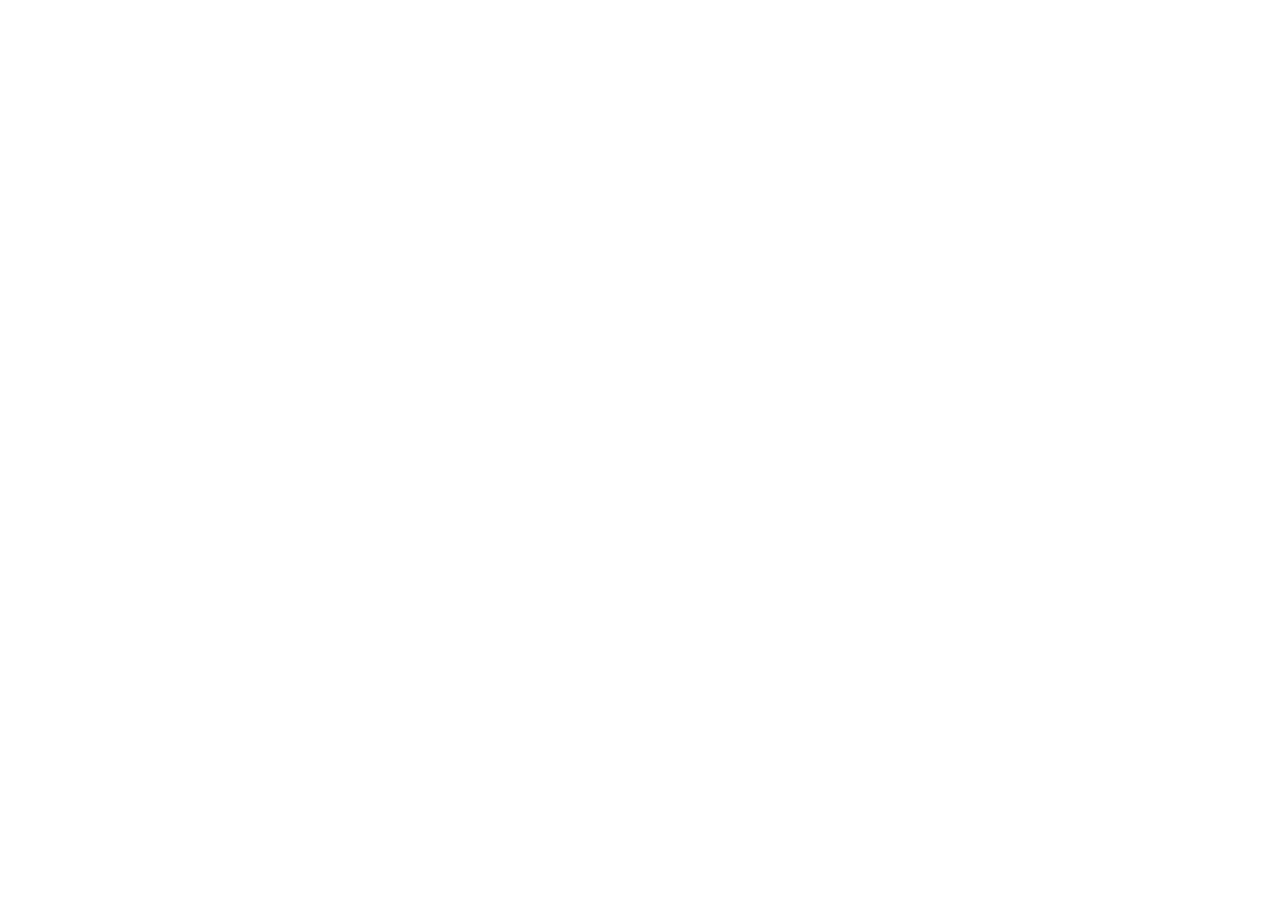
==== commit fe056af4: "Changes Co-authored-by: Shrefi1975 <238926682+Shrefi1975@users.noreply.github.com>" ====
--- a/dist-landing/car-rental.html
+++ b/dist-landing/car-rental.html
@@ -5,14 +5,14 @@
     <meta name="viewport" content="width=device-width, initial-scale=1.0" />
     <title>إيجار السيارات في تشاد | أسطول حديث مع سائق — Global Business & Supplies</title>
     <meta name="description" content="تأجير سيارات سياحية ومركبات دفع رباعي وحافلات صغيرة في نجامينا وجميع أنحاء تشاد، مع أو بدون سائق، تأمين شامل وعقود يومية وشهرية وطويلة الأمد.">
-    <link rel="icon" type="image/x-icon" href="./favicon.ico">
-    <script type="module" crossorigin src="./assets/car-rental/car-rental-BGL9xHbT.js"></script>
-    <link rel="modulepreload" crossorigin href="./assets/index-BaQ_dt6P.js">
-    <link rel="modulepreload" crossorigin href="./assets/LandingTemplate-zcYsweeH.js">
-    <link rel="modulepreload" crossorigin href="./assets/shield-check-gk6mt_9X.js">
-    <link rel="modulepreload" crossorigin href="./assets/car-C2uELxzU.js">
-    <link rel="modulepreload" crossorigin href="./assets/wrench-D_Ty31Dn.js">
-    <link rel="stylesheet" crossorigin href="./assets/index-CVDcXiQP.css">
+    <link rel="icon" type="image/x-icon" href="/favicon.ico">
+    <script type="module" crossorigin src="/assets/car-rental/car-rental-CaIrJmVL.js"></script>
+    <link rel="modulepreload" crossorigin href="/assets/index-CHtwYcUe.js">
+    <link rel="modulepreload" crossorigin href="/assets/LandingTemplate-CNdvw2ud.js">
+    <link rel="modulepreload" crossorigin href="/assets/shield-check-Dac0jVB9.js">
+    <link rel="modulepreload" crossorigin href="/assets/car-Cc9drkov.js">
+    <link rel="modulepreload" crossorigin href="/assets/wrench-t8jmdEdA.js">
+    <link rel="stylesheet" crossorigin href="/assets/index-CVDcXiQP.css">
   </head>
   <body>
     <div id="root"></div>
